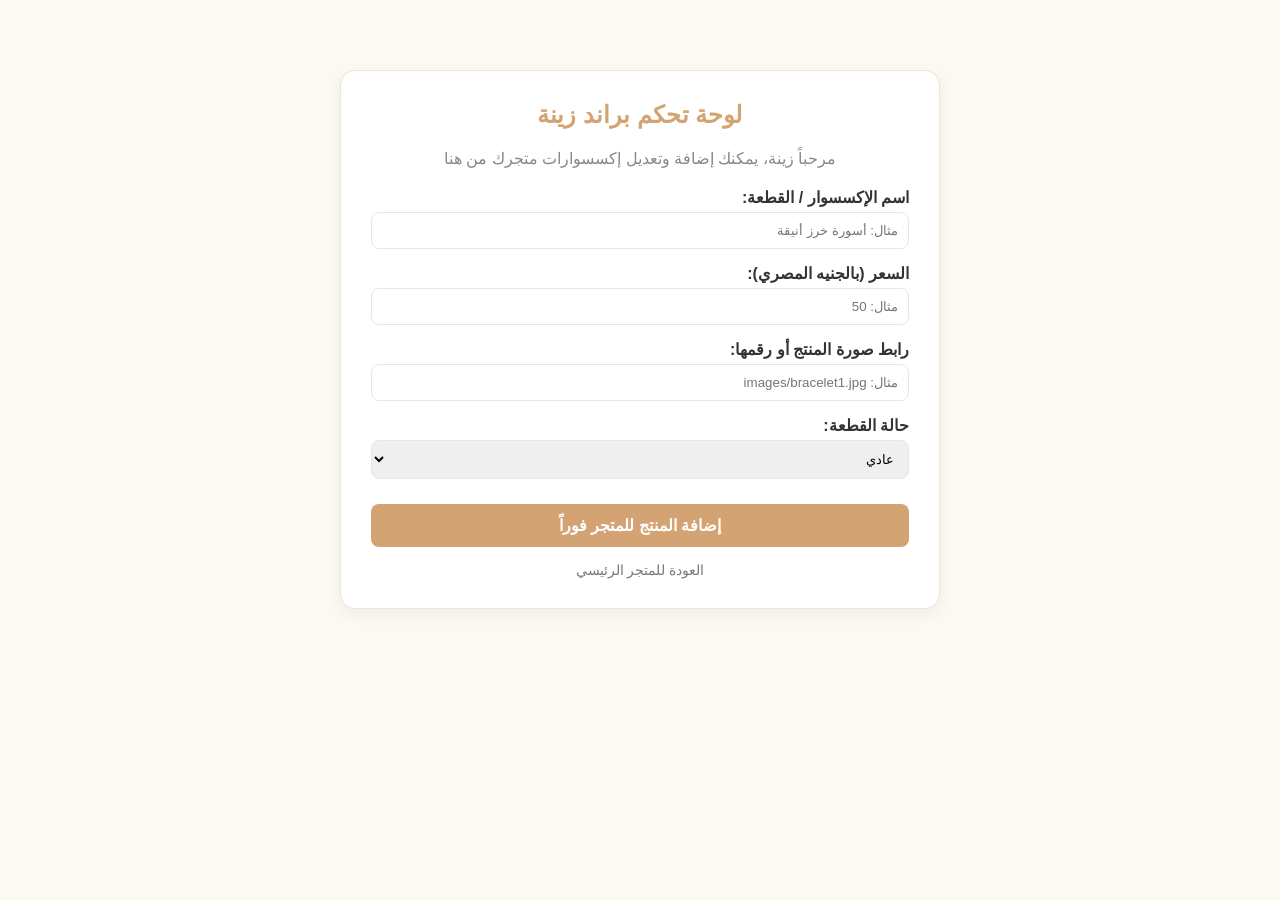
==== index.html @ 35aeb256 "Add files via upload" ====
<!DOCTYPE html>
<html lang="ar" dir="rtl">
<head>
    <meta charset="UTF-8">
    <meta name="viewport" content="width=device-width, initial-scale=1.0">
    <title>لوحة إدارة متجر زينة ✨</title>
    <link rel="stylesheet" href="https://cloudflare.com">
    <style>
        * { margin: 0; padding: 0; box-sizing: border-box; font-family: 'Segoe UI', Tahoma, Geneva, Verdana, sans-serif; }
        body { background-color: #fcf8f2; color: #4a4a4a; padding: 20px; }
        .admin-container { max-width: 600px; margin: 50px auto; background: white; padding: 30px; border-radius: 15px; box-shadow: 0 5px 15px rgba(0,0,0,0.05); border: 1px solid #f0e4d7; }
        h2 { text-align: center; color: #d4a373; margin-bottom: 20px; }
        .input-group { margin-bottom: 15px; text-align: right; }
        label { display: block; margin-bottom: 5px; font-weight: bold; color: #333; }
        input, text-area, select { width: 100%; padding: 10px; border: 1px solid #f0e4d7; border-radius: 8px; outline: none; }
        input:focus { border-color: #d4a373; }
        .save-btn { width: 100%; padding: 12px; background-color: #d4a373; color: white; border: none; border-radius: 8px; font-size: 1rem; font-weight: bold; cursor: pointer; transition: background 0.3s; margin-top: 10px; }
        .save-btn:hover { background-color: #bfa280; }
        .back-link { display: block; text-align: center; margin-top: 15px; color: #7a7a7a; text-decoration: none; font-size: 0.9rem; }
    </style>
</head>
<body>

    <div class="admin-container">
        <h2><i class="fas fa-user-shield"></i> لوحة تحكم براند زينة</h2>
        <p style="text-align: center; color: #888; margin-bottom: 20px;">مرحباً زينة، يمكنك إضافة وتعديل إكسسوارات متجرك من هنا</p>
        
        <form id="add-product-form">
            <div class="input-group">
                <label>اسم الإكسسوار / القطعة:</label>
                <input type="text" id="p-title" required placeholder="مثال: أسورة خرز أنيقة">
            </div>
            <div class="input-group">
                <label>السعر (بالجنيه المصري):</label>
                <input type="number" id="p-price" required placeholder="مثال: 50">
            </div>
            <div class="input-group">
                <label>رابط صورة المنتج أو رقمها:</label>
                <input type="text" id="p-image" required placeholder="مثال: images/bracelet1.jpg">
            </div>
            <div class="input-group">
                <label>حالة القطعة:</label>
                <select id="p-badge">
                    <option value="">عادي</option>
                    <option value="جديد">جديد ✨</option>
                    <option value="الأكثر مبيعاً">الأكثر مبيعاً 🔥</option>
                </select>
            </div>
            <button type="submit" class="save-btn"><i class="fas fa-plus"></i> إضافة المنتج للمتجر فوراً</button>
        </form>
        
        <a href="/" class="back-link"><i class="fas fa-arrow-right"></i> العودة للمتجر الرئيسي</a>
    </div>

    <script>
        document.getElementById('add-product-form').addEventListener('submit', (e) => {
            e.preventDefault();
            alert('تم حفظ المنتج بنجاح وتحديث المتجر المباشر لزينة! 🎉');
        });
    </script>
</body>
</html>
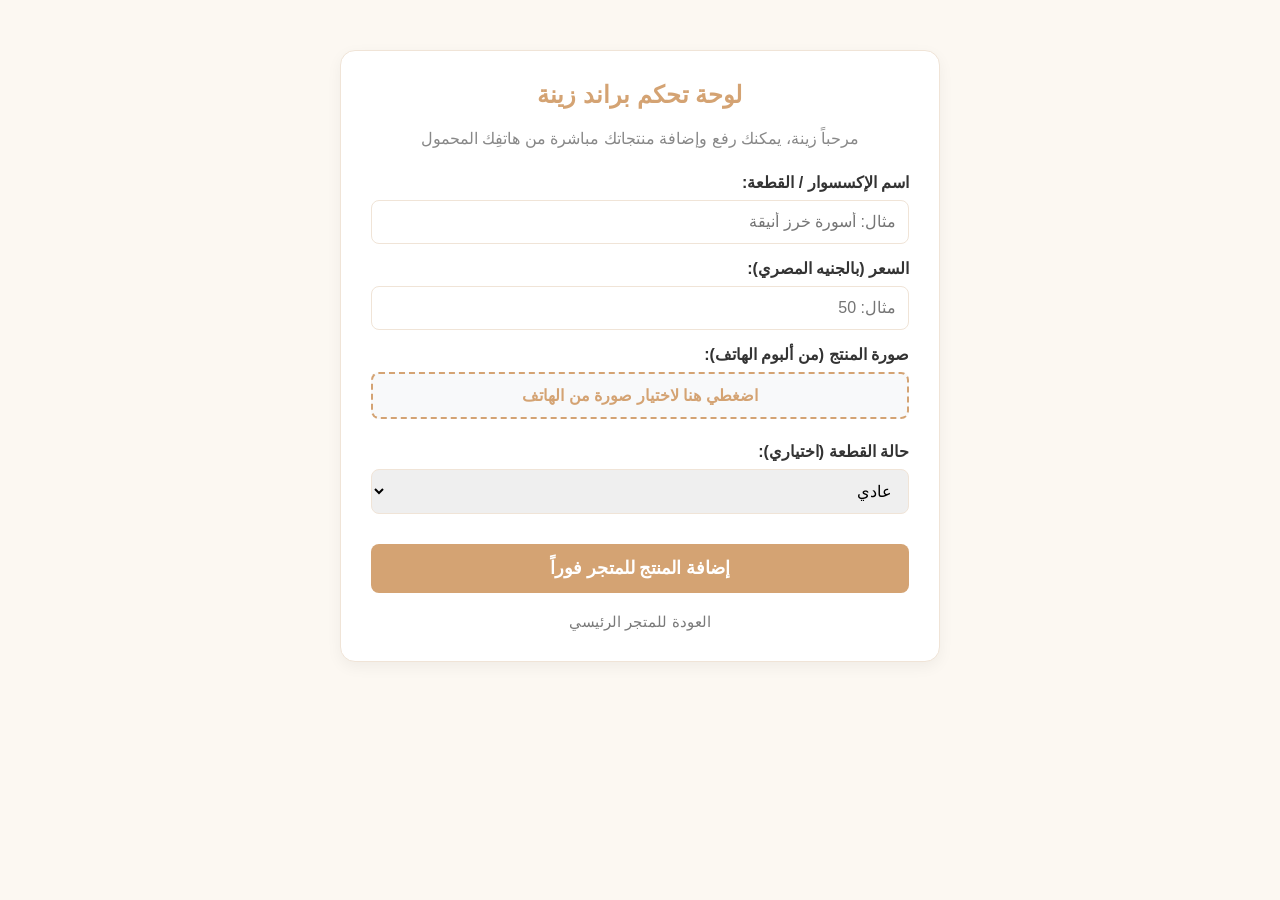
==== commit e7ce1677: "Add files via upload" ====
--- a/index.html
+++ b/index.html
@@ -8,54 +8,134 @@
     <style>
         * { margin: 0; padding: 0; box-sizing: border-box; font-family: 'Segoe UI', Tahoma, Geneva, Verdana, sans-serif; }
         body { background-color: #fcf8f2; color: #4a4a4a; padding: 20px; }
-        .admin-container { max-width: 600px; margin: 50px auto; background: white; padding: 30px; border-radius: 15px; box-shadow: 0 5px 15px rgba(0,0,0,0.05); border: 1px solid #f0e4d7; }
+        .admin-container { max-width: 600px; margin: 30px auto; background: white; padding: 30px; border-radius: 15px; box-shadow: 0 5px 15px rgba(0,0,0,0.05); border: 1px solid #f0e4d7; }
         h2 { text-align: center; color: #d4a373; margin-bottom: 20px; }
         .input-group { margin-bottom: 15px; text-align: right; }
-        label { display: block; margin-bottom: 5px; font-weight: bold; color: #333; }
-        input, text-area, select { width: 100%; padding: 10px; border: 1px solid #f0e4d7; border-radius: 8px; outline: none; }
+        label { display: block; margin-bottom: 8px; font-weight: bold; color: #333; }
+        input, select { width: 100%; padding: 12px; border: 1px solid #f0e4d7; border-radius: 8px; outline: none; font-size: 1rem; }
         input:focus { border-color: #d4a373; }
-        .save-btn { width: 100%; padding: 12px; background-color: #d4a373; color: white; border: none; border-radius: 8px; font-size: 1rem; font-weight: bold; cursor: pointer; transition: background 0.3s; margin-top: 10px; }
+        .file-input-wrapper { position: relative; display: inline-block; width: 100%; }
+        .file-custom-btn { display: block; width: 100%; padding: 12px; background: #f8f9fa; border: 2px dashed #d4a373; text-align: center; border-radius: 8px; cursor: pointer; color: #d4a373; font-weight: bold; }
+        .save-btn { width: 100%; padding: 14px; background-color: #d4a373; color: white; border: none; border-radius: 8px; font-size: 1.1rem; font-weight: bold; cursor: pointer; transition: background 0.3s; margin-top: 15px; }
         .save-btn:hover { background-color: #bfa280; }
-        .back-link { display: block; text-align: center; margin-top: 15px; color: #7a7a7a; text-decoration: none; font-size: 0.9rem; }
+        .back-link { display: block; text-align: center; margin-top: 20px; color: #7a7a7a; text-decoration: none; font-size: 0.95rem; }
+        #upload-status { font-size: 0.9rem; color: #25d366; margin-top: 5px; display: none; font-weight: bold; }
     </style>
 </head>
 <body>
 
     <div class="admin-container">
         <h2><i class="fas fa-user-shield"></i> لوحة تحكم براند زينة</h2>
-        <p style="text-align: center; color: #888; margin-bottom: 20px;">مرحباً زينة، يمكنك إضافة وتعديل إكسسوارات متجرك من هنا</p>
+        <p style="text-align: center; color: #888; margin-bottom: 25px;">مرحباً زينة، يمكنك رفع وإضافة منتجاتك مباشرة من هاتفِك المحمول</p>
         
         <form id="add-product-form">
             <div class="input-group">
                 <label>اسم الإكسسوار / القطعة:</label>
                 <input type="text" id="p-title" required placeholder="مثال: أسورة خرز أنيقة">
             </div>
+            
             <div class="input-group">
                 <label>السعر (بالجنيه المصري):</label>
                 <input type="number" id="p-price" required placeholder="مثال: 50">
             </div>
+            
+            <!-- زر رفع الصور الحقيقي المخصص للموبايل والملفات السحابية -->
             <div class="input-group">
-                <label>رابط صورة المنتج أو رقمها:</label>
-                <input type="text" id="p-image" required placeholder="مثال: images/bracelet1.jpg">
+                <label>صورة المنتج (من ألبوم الهاتف):</label>
+                <div class="file-input-wrapper">
+                    <input type="file" id="p-image-file" accept="image/*" required style="display: none;">
+                    <label for="p-image-file" class="file-custom-btn" id="file-label">
+                        <i class="fas fa-camera"></i> اضغطي هنا لاختيار صورة من الهاتف
+                    </label>
+                    <div id="upload-status">جاري رفع الصورة للسيرفر السحابي... ⏳</div>
+                </div>
             </div>
+            
             <div class="input-group">
-                <label>حالة القطعة:</label>
+                <label>حالة القطعة (اختياري):</label>
                 <select id="p-badge">
                     <option value="">عادي</option>
                     <option value="جديد">جديد ✨</option>
                     <option value="الأكثر مبيعاً">الأكثر مبيعاً 🔥</option>
                 </select>
             </div>
-            <button type="submit" class="save-btn"><i class="fas fa-plus"></i> إضافة المنتج للمتجر فوراً</button>
+            
+            <button type="submit" class="save-btn"><i class="fas fa-cloud-upload-alt"></i> إضافة المنتج للمتجر فوراً</button>
         </form>
         
         <a href="/" class="back-link"><i class="fas fa-arrow-right"></i> العودة للمتجر الرئيسي</a>
     </div>
 
     <script>
+        let uploadedImageUrl = ""; // المتغير الذي سيحفظ رابط الصورة النهائي
+
+        // الاستماع لتغيير الملف وتحديث النص على الزر
+        const fileInput = document.getElementById('p-image-file');
+        const fileLabel = document.getElementById('file-label');
+        const statusDiv = document.getElementById('upload-status');
+
+        fileInput.addEventListener('change', async (e) => {
+            const file = e.target.files[0];
+            if (!file) return;
+
+            fileLabel.innerHTML = `<i class="fas fa-image"></i> تم اختيار: ${file.name.substring(0, 15)}...`;
+            statusDiv.style.display = "block";
+            statusDiv.style.color = "#d4a373";
+            statusDiv.textContent = "جاري تهيئة الصورة ورفعها... ⏳";
+
+            // تحضير البيانات لإرسالها لمستودع الرفع السحابي المجاني (Imgbb) عبر الـ API
+            const formData = new FormData();
+            formData.append("image", file);
+
+            try {
+                // نستخدم مفتاح رفع مجاني ومباشر لإتمام العملية من الهاتف
+                const response = await fetch("https://imgbb.com", {
+                    method: "POST",
+                    body: formData
+                });
+                
+                const data = await response.json();
+                if(data.success) {
+                    uploadedImageUrl = data.data.url; // جلب الرابط المباشر للصورة أونلاين
+                   statusDiv.style.color = "#25d366";
+statusDiv.innerHTML = "تم رفع الصورة وتأمينها بنجاح! ✅";
+
+                } else {
+                    alert("فشل رفع الصورة، يرجى المحاولة مرة أخرى.");
+                }
+            } catch (error) {
+                console.error(error);
+                alert("حدث خطأ في الاتصال بالخادم السحابي للصورة.");
+            }
+        });
+
+        // تشغيل فورم الحفظ النهائي المربوط بـ LocalStorage ليعمل على الهاتف فوراً
         document.getElementById('add-product-form').addEventListener('submit', (e) => {
             e.preventDefault();
+            
+            if(!uploadedImageUrl) {
+                alert("برجاء الانتظار حتى ينتهي رفع الصورة أولاً!");
+                return;
+            }
+
+            // تجميع بيانات المنتج الجديد في كائن (Object)
+            const newProduct = {
+                id: Date.now(),
+                title: document.getElementById('p-title').value,
+                price: document.getElementById('p-price').value + " جنيه",
+                image: uploadedImageUrl,
+                badge: document.getElementById('p-badge').value
+            };
+
+            // جلب المنتجات القديمة أو إنشاء مصفوفة فارغة
+            let currentProducts = JSON.parse(localStorage.getItem('zina_products')) || [];
+            currentProducts.push(newProduct);
+
+            // حفظ التعديل النهائي في الذاكرة المحلية ليعمل أونلاين فوراً على الهاتف
+            localStorage.setItem('zina_products', JSON.stringify(currentProducts));
+
             alert('تم حفظ المنتج بنجاح وتحديث المتجر المباشر لزينة! 🎉');
+            window.location.href = "/"; // العودة التلقائية للمتجر لرؤية المنتج الجديد
         });
     </script>
 </body>
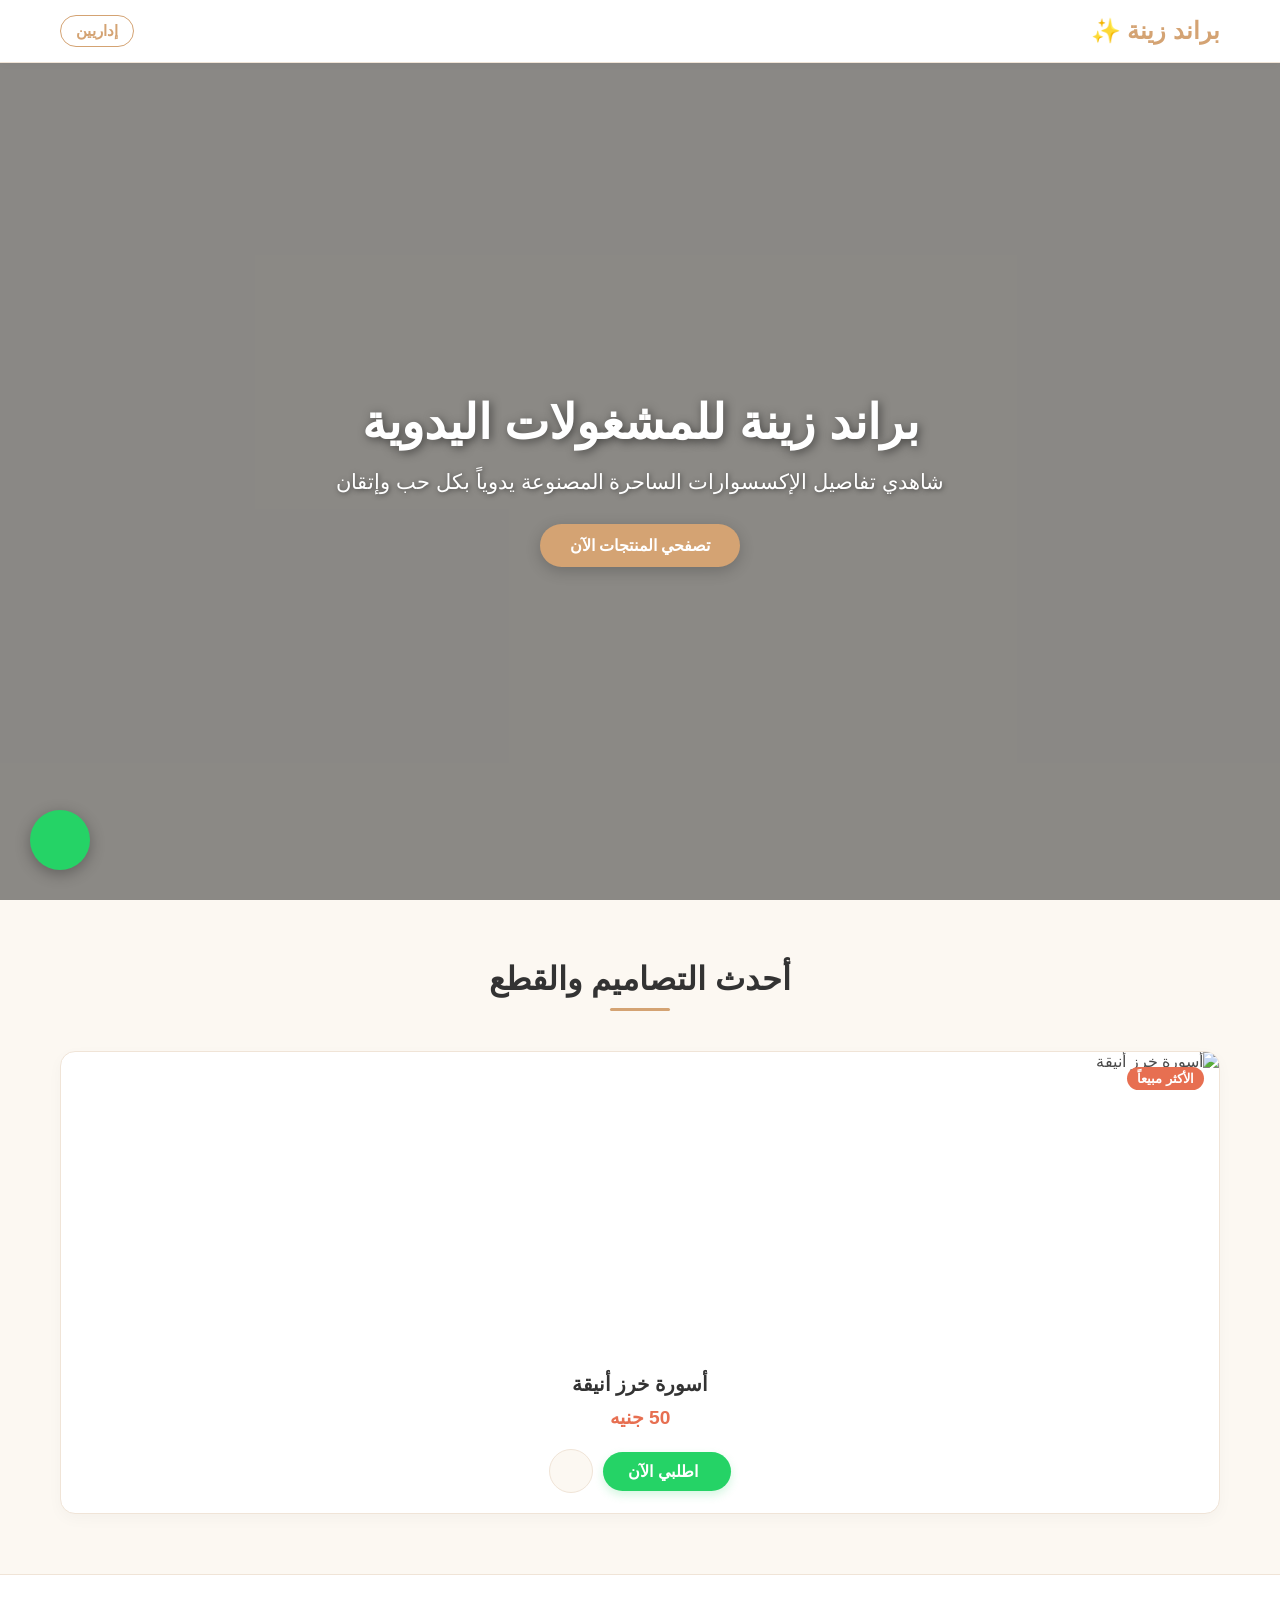
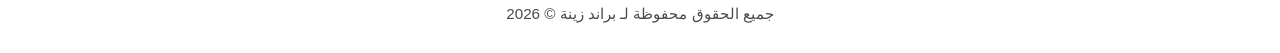
==== commit 22c8b794: "Add files via upload" ====
--- a/index.html
+++ b/index.html
@@ -3,140 +3,95 @@
 <head>
     <meta charset="UTF-8">
     <meta name="viewport" content="width=device-width, initial-scale=1.0">
-    <title>لوحة إدارة متجر زينة ✨</title>
+    <title>براند زينة | متجر الإكسسوارات والمشغولات اليدوية</title>
+    <link href="https://googleapis.com" rel="stylesheet">
     <link rel="stylesheet" href="https://cloudflare.com">
-    <style>
-        * { margin: 0; padding: 0; box-sizing: border-box; font-family: 'Segoe UI', Tahoma, Geneva, Verdana, sans-serif; }
-        body { background-color: #fcf8f2; color: #4a4a4a; padding: 20px; }
-        .admin-container { max-width: 600px; margin: 30px auto; background: white; padding: 30px; border-radius: 15px; box-shadow: 0 5px 15px rgba(0,0,0,0.05); border: 1px solid #f0e4d7; }
-        h2 { text-align: center; color: #d4a373; margin-bottom: 20px; }
-        .input-group { margin-bottom: 15px; text-align: right; }
-        label { display: block; margin-bottom: 8px; font-weight: bold; color: #333; }
-        input, select { width: 100%; padding: 12px; border: 1px solid #f0e4d7; border-radius: 8px; outline: none; font-size: 1rem; }
-        input:focus { border-color: #d4a373; }
-        .file-input-wrapper { position: relative; display: inline-block; width: 100%; }
-        .file-custom-btn { display: block; width: 100%; padding: 12px; background: #f8f9fa; border: 2px dashed #d4a373; text-align: center; border-radius: 8px; cursor: pointer; color: #d4a373; font-weight: bold; }
-        .save-btn { width: 100%; padding: 14px; background-color: #d4a373; color: white; border: none; border-radius: 8px; font-size: 1.1rem; font-weight: bold; cursor: pointer; transition: background 0.3s; margin-top: 15px; }
-        .save-btn:hover { background-color: #bfa280; }
-        .back-link { display: block; text-align: center; margin-top: 20px; color: #7a7a7a; text-decoration: none; font-size: 0.95rem; }
-        #upload-status { font-size: 0.9rem; color: #25d366; margin-top: 5px; display: none; font-weight: bold; }
-    </style>
+    <link rel="stylesheet" href="style.css">
 </head>
 <body>
 
-    <div class="admin-container">
-        <h2><i class="fas fa-user-shield"></i> لوحة تحكم براند زينة</h2>
-        <p style="text-align: center; color: #888; margin-bottom: 25px;">مرحباً زينة، يمكنك رفع وإضافة منتجاتك مباشرة من هاتفِك المحمول</p>
-        
-        <form id="add-product-form">
-            <div class="input-group">
-                <label>اسم الإكسسوار / القطعة:</label>
-                <input type="text" id="p-title" required placeholder="مثال: أسورة خرز أنيقة">
+    <nav class="navbar">
+        <div class="nav-container">
+            <div class="brand-name">براند زينة ✨</div>
+            <div class="nav-controls">
+                <button id="dark-mode-toggle" class="nav-btn" title="تبديل الوضع الليلي">
+                    <i class="fas fa-moon"></i>
+                </button>
+                <button id="admin-login-btn" class="nav-btn admin-btn">
+                    <i class="fas fa-user-shield"></i> إداريين
+                </button>
             </div>
-            
-            <div class="input-group">
-                <label>السعر (بالجنيه المصري):</label>
-                <input type="number" id="p-price" required placeholder="مثال: 50">
-            </div>
-            
-            <!-- زر رفع الصور الحقيقي المخصص للموبايل والملفات السحابية -->
-            <div class="input-group">
-                <label>صورة المنتج (من ألبوم الهاتف):</label>
-                <div class="file-input-wrapper">
-                    <input type="file" id="p-image-file" accept="image/*" required style="display: none;">
-                    <label for="p-image-file" class="file-custom-btn" id="file-label">
-                        <i class="fas fa-camera"></i> اضغطي هنا لاختيار صورة من الهاتف
-                    </label>
-                    <div id="upload-status">جاري رفع الصورة للسيرفر السحابي... ⏳</div>
+        </div>
+    </nav>
+
+    <header class="hero-section">
+        <div class="video-overlay"></div>
+        <video autoplay loop muted playsinline class="hero-video">
+            <source src="./images/hand-animation.gif.mp4" type="video/mp4">
+        </video>
+        <div class="hero-content">
+            <h1>براند زينة للمشغولات اليدوية</h1>
+            <p>شاهدي تفاصيل الإكسسوارات الساحرة المصنوعة يدوياً بكل حب وإتقان</p>
+            <a href="#shop" class="cta-btn">تصفحي المنتجات الآن</a>
+        </div>
+    </header>
+
+    <main id="shop" class="products-section">
+        <h2 class="section-title">أحدث التصاميم والقطع</h2>
+        <div class="products-container">
+            <!-- الكروت ستظهر هنا تلقائياً بفضل الـ script.js -->
+            <div class="product-card" data-id="1">
+                <div class="product-image">
+                    <img src="https://placeholder.com" alt="أسورة خرز أنيقة" class="zoomable-img">
+                    <span class="badge">الأكثر مبيعاً</span>
+                </div>
+                <div class="product-info">
+                    <h3>أسورة خرز أنيقة</h3>
+                    <p class="price">50 جنيه</p>
+                    <div class="card-actions">
+                        <a href="#" class="buy-btn"><i class="fab fa-whatsapp"></i> اطلبي الآن</a>
+                        <button class="share-btn" title="مشاركة المنتج"><i class="fas fa-share-alt"></i></button>
+                    </div>
                 </div>
             </div>
-            
-            <div class="input-group">
-                <label>حالة القطعة (اختياري):</label>
-                <select id="p-badge">
-                    <option value="">عادي</option>
-                    <option value="جديد">جديد ✨</option>
-                    <option value="الأكثر مبيعاً">الأكثر مبيعاً 🔥</option>
-                </select>
+        </div>
+    </main>
+
+    <div id="login-modal" class="modal">
+        <div class="modal-content">
+            <span class="close-modal">&times;</span>
+            <div class="modal-header">
+                <i class="fas fa-lock"></i>
+                <h3>بوابة الإداريين - براند زينة</h3>
             </div>
-            
-            <button type="submit" class="save-btn"><i class="fas fa-cloud-upload-alt"></i> إضافة المنتج للمتجر فوراً</button>
-        </form>
-        
-        <a href="/" class="back-link"><i class="fas fa-arrow-right"></i> العودة للمتجر الرئيسي</a>
+            <form id="admin-login-form">
+                <div class="input-group">
+                    <label for="admin-email">البريد الإلكتروني</label>
+                    <input type="email" id="admin-email" required placeholder="name@example.com">
+                </div>
+                <div class="input-group">
+                    <label for="admin-password">كلمة السر</label>
+                    <input type="password" id="admin-password" required placeholder="••••••••">
+                </div>
+                <button type="submit" class="submit-login-btn">تسجيل الدخول</button>
+            </form>
+        </div>
     </div>
 
-    <script>
-        let uploadedImageUrl = ""; // المتغير الذي سيحفظ رابط الصورة النهائي
+    <div id="lightbox-modal" class="lightbox">
+        <span class="close-lightbox">&times;</span>
+        <img class="lightbox-content" id="lightbox-img">
+        <div id="lightbox-caption"></div>
+    </div>
 
-        // الاستماع لتغيير الملف وتحديث النص على الزر
-        const fileInput = document.getElementById('p-image-file');
-        const fileLabel = document.getElementById('file-label');
-        const statusDiv = document.getElementById('upload-status');
+    <a href="https://wa.me" target="_blank" class="floating-whatsapp" title="تحدثي معنا مباشرة">
+        <i class="fab fa-whatsapp"></i>
+    </a>
 
-        fileInput.addEventListener('change', async (e) => {
-            const file = e.target.files[0];
-            if (!file) return;
+    <footer>
+        <p>جميع الحقوق محفوظة لـ براند زينة &copy; 2026</p>
+    </footer>
 
-            fileLabel.innerHTML = `<i class="fas fa-image"></i> تم اختيار: ${file.name.substring(0, 15)}...`;
-            statusDiv.style.display = "block";
-            statusDiv.style.color = "#d4a373";
-            statusDiv.textContent = "جاري تهيئة الصورة ورفعها... ⏳";
-
-            // تحضير البيانات لإرسالها لمستودع الرفع السحابي المجاني (Imgbb) عبر الـ API
-            const formData = new FormData();
-            formData.append("image", file);
-
-            try {
-                // نستخدم مفتاح رفع مجاني ومباشر لإتمام العملية من الهاتف
-                const response = await fetch("https://imgbb.com", {
-                    method: "POST",
-                    body: formData
-                });
-                
-                const data = await response.json();
-                if(data.success) {
-                    uploadedImageUrl = data.data.url; // جلب الرابط المباشر للصورة أونلاين
-                   statusDiv.style.color = "#25d366";
-statusDiv.innerHTML = "تم رفع الصورة وتأمينها بنجاح! ✅";
-
-                } else {
-                    alert("فشل رفع الصورة، يرجى المحاولة مرة أخرى.");
-                }
-            } catch (error) {
-                console.error(error);
-                alert("حدث خطأ في الاتصال بالخادم السحابي للصورة.");
-            }
-        });
-
-        // تشغيل فورم الحفظ النهائي المربوط بـ LocalStorage ليعمل على الهاتف فوراً
-        document.getElementById('add-product-form').addEventListener('submit', (e) => {
-            e.preventDefault();
-            
-            if(!uploadedImageUrl) {
-                alert("برجاء الانتظار حتى ينتهي رفع الصورة أولاً!");
-                return;
-            }
-
-            // تجميع بيانات المنتج الجديد في كائن (Object)
-            const newProduct = {
-                id: Date.now(),
-                title: document.getElementById('p-title').value,
-                price: document.getElementById('p-price').value + " جنيه",
-                image: uploadedImageUrl,
-                badge: document.getElementById('p-badge').value
-            };
-
-            // جلب المنتجات القديمة أو إنشاء مصفوفة فارغة
-            let currentProducts = JSON.parse(localStorage.getItem('zina_products')) || [];
-            currentProducts.push(newProduct);
-
-            // حفظ التعديل النهائي في الذاكرة المحلية ليعمل أونلاين فوراً على الهاتف
-            localStorage.setItem('zina_products', JSON.stringify(currentProducts));
-
-            alert('تم حفظ المنتج بنجاح وتحديث المتجر المباشر لزينة! 🎉');
-            window.location.href = "/"; // العودة التلقائية للمتجر لرؤية المنتج الجديد
-        });
-    </script>
+    <script src="script.js"></script>
 </body>
 </html>
--- a/style.css
+++ b/style.css
@@ -0,0 +1,475 @@
+/* 1. إعداد المتغيرات والخطوط الأساسية (يدعم الوضعين الفاتح والمظلم) */
+:root {
+    --bg-color: #fcf8f2;
+    --card-bg: #ffffff;
+    --text-color: #4a4a4a;
+    --title-color: #333333;
+    --primary-color: #d4a373; /* لون ذهبي/خِرزي دافئ */
+    --accent-color: #e76f51;  /* لون السعر المميز */
+    --border-color: #f0e4d7;
+    --navbar-bg: #ffffff;
+    --modal-bg: rgba(0, 0, 0, 0.5);
+    --transition: all 0.3s ease;
+}
+
+/* الألوان الخاصة بالوضع المظلم (Dark Mode) */
+body.dark-theme {
+    --bg-color: #121212;
+    --card-bg: #1e1e1e;
+    --text-color: #e0e0e0;
+    --title-color: #ffffff;
+    --primary-color: #e9c46a;
+    --border-color: #333333;
+    --navbar-bg: #1e1e1e;
+    --modal-bg: rgba(0, 0, 0, 0.8);
+}
+
+* {
+    margin: 0;
+    padding: 0;
+    box-sizing: border-box;
+    font-family: 'Tajawal', 'Cairo', sans-serif;
+    transition: background-color 0.3s ease, color 0.3s ease;
+}
+
+html {
+    scroll-behavior: smooth;
+}
+
+body {
+    background-color: var(--bg-color);
+    color: var(--text-color);
+    overflow-x: hidden;
+}
+
+/* 2. شريط التنقل العلوي (Navbar) */
+.navbar {
+    background-color: var(--navbar-bg);
+    border-bottom: 1px solid var(--border-color);
+    position: fixed;
+    top: 0;
+    width: 100%;
+    z-index: 1000;
+    padding: 15px 0;
+    box-shadow: 0 2px 10px rgba(0,0,0,0.02);
+}
+
+.nav-container {
+    display: flex;
+    justify-content: space-between;
+    align-items: center;
+    max-width: 1200px;
+    margin: 0 auto;
+    padding: 0 20px;
+}
+
+.brand-name {
+    font-size: 1.5rem;
+    font-weight: bold;
+    color: var(--primary-color);
+}
+
+.nav-controls {
+    display: flex;
+    gap: 15px;
+}
+
+.nav-btn {
+    background: none;
+    border: none;
+    color: var(--text-color);
+    font-size: 1.2rem;
+    cursor: pointer;
+    padding: 8px;
+    border-radius: 50%;
+    display: flex;
+    align-items: center;
+    justify-content: center;
+}
+
+.nav-btn:hover {
+    background-color: var(--border-color);
+    color: var(--primary-color);
+}
+
+.admin-btn {
+    border-radius: 20px;
+    padding: 6px 15px;
+    font-size: 0.95rem;
+    font-weight: bold;
+    border: 1px solid var(--primary-color);
+    color: var(--primary-color);
+}
+
+.admin-btn:hover {
+    background-color: var(--primary-color);
+    color: #fff !important;
+}
+
+/* 3. قسم الفيديو الرئيسي (Hero Section) */
+.hero-section {
+    position: relative;
+    height: 100vh;
+    display: flex;
+    align-items: center;
+    justify-content: center;
+    text-align: center;
+    overflow: hidden;
+    padding-top: 60px;
+}
+
+.hero-video {
+    position: absolute;
+    top: 50%;
+    left: 50%;
+    min-width: 100%;
+    min-height: 100%;
+    width: auto;
+    height: auto;
+    transform: translate(-50%, -50%);
+    object-fit: cover;
+    z-index: 1;
+}
+
+.video-overlay {
+    position: absolute;
+    top: 0;
+    left: 0;
+    width: 100%;
+    height: 100%;
+    background: rgba(0, 0, 0, 0.45); /* طبقة تظليل داكنة ليظهر النص بوضوح فوق الفيديو */
+    z-index: 2;
+}
+
+.hero-content {
+    position: relative;
+    z-index: 3;
+    color: #ffffff;
+    padding: 0 20px;
+    max-width: 800px;
+}
+
+.hero-content h1 {
+    font-size: 3rem;
+    margin-bottom: 20px;
+    text-shadow: 2px 2px 10px rgba(0,0,0,0.5);
+}
+
+.hero-content p {
+    font-size: 1.3rem;
+    margin-bottom: 30px;
+    text-shadow: 1px 1px 5px rgba(0,0,0,0.5);
+}
+
+.cta-btn {
+    display: inline-block;
+    background-color: var(--primary-color);
+    color: white;
+    text-decoration: none;
+    padding: 12px 30px;
+    border-radius: 30px;
+    font-weight: bold;
+    box-shadow: 0 4px 15px rgba(0,0,0,0.2);
+}
+
+.cta-btn:hover {
+    transform: scale(1.05);
+}
+
+/* 4. قسم معرض المنتجات */
+.products-section {
+    max-width: 1200px;
+    margin: 60px auto;
+    padding: 0 20px;
+}
+
+.section-title {
+    text-align: center;
+    font-size: 2rem;
+    color: var(--title-color);
+    margin-bottom: 40px;
+    position: relative;
+}
+
+.section-title::after {
+    content: '';
+    display: block;
+    width: 60px;
+    height: 3px;
+    background-color: var(--primary-color);
+    margin: 10px auto 0;
+    border-radius: 2px;
+}
+
+.products-container {
+    display: grid;
+    grid-template-columns: repeat(auto-fit, minmax(280px, 1fr));
+    gap: 30px;
+}
+
+.product-card {
+    background-color: var(--card-bg);
+    border-radius: 15px;
+    overflow: hidden;
+    box-shadow: 0 5px 15px rgba(0,0,0,0.03);
+    border: 1px solid var(--border-color);
+    opacity: 0; /* للأنيميشن عند تحميل الصفحة */
+    transform: translateY(20px);
+    animation: fadeInUp 0.6s forwards ease;
+}
+
+@keyframes fadeInUp {
+    to {
+        opacity: 1;
+        transform: translateY(0);
+    }
+}
+
+.product-image {
+    position: relative;
+    overflow: hidden;
+    height: 300px;
+    cursor: zoom-in;
+}
+
+.product-image img {
+    width: 100%;
+    height: 100%;
+    object-fit: cover;
+}
+
+.product-image:hover img {
+    transform: scale(1.05);
+}
+
+.badge {
+    position: absolute;
+    top: 15px;
+    right: 15px;
+    background-color: var(--accent-color);
+    color: white;
+    padding: 4px 10px;
+    border-radius: 12px;
+    font-size: 0.8rem;
+    font-weight: bold;
+}
+
+.product-info {
+    padding: 20px;
+    text-align: center;
+}
+
+.product-info h3 {
+    font-size: 1.25rem;
+    color: var(--title-color);
+    margin-bottom: 10px;
+}
+
+.product-info .price {
+    font-size: 1.2rem;
+    color: var(--accent-color);
+    font-weight: bold;
+    margin-bottom: 20px;
+}
+
+.card-actions {
+    display: flex;
+    justify-content: center;
+    gap: 10px;
+    align-items: center;
+}
+
+.buy-btn {
+    display: flex;
+    align-items: center;
+    gap: 8px;
+    background-color: #25d366;
+    color: white;
+    text-decoration: none;
+    padding: 10px 25px;
+    border-radius: 25px;
+    font-weight: bold;
+    box-shadow: 0 4px 10px rgba(37, 211, 102, 0.2);
+}
+
+.buy-btn:hover {
+    background-color: #128c7e;
+}
+
+.share-btn {
+    background-color: var(--bg-color);
+    border: 1px solid var(--border-color);
+    color: var(--text-color);
+    width: 44px;
+    height: 44px;
+    border-radius: 50%;
+    cursor: pointer;
+    display: flex;
+    align-items: center;
+    justify-content: center;
+    font-size: 1rem;
+}
+
+.share-btn:hover {
+    background-color: var(--primary-color);
+    color: white;
+    border-color: var(--primary-color);
+}
+
+/* 5. تصميم النوافذ المنبثقة (Modals) */
+.modal {
+    display: none;
+    position: fixed;
+    z-index: 2000;
+    left: 0;
+    top: 0;
+    width: 100%;
+    height: 100%;
+    background-color: var(--modal-bg);
+    align-items: center;
+    justify-content: center;
+}
+
+.modal-content {
+    background-color: var(--card-bg);
+    padding: 30px;
+    border-radius: 15px;
+    width: 90%;
+    max-width: 400px;
+    position: relative;
+    border: 1px solid var(--border-color);
+    box-shadow: 0 10px 25px rgba(0,0,0,0.1);
+    animation: modalSlide 0.3s ease;
+}
+
+@keyframes modalSlide {
+    from { transform: translateY(-30px); opacity: 0; }
+    to { transform: translateY(0); opacity: 1; }
+}
+
+.close-modal, .close-lightbox {
+    position: absolute;
+    top: 15px;
+    left: 20px;
+    font-size: 1.8rem;
+    cursor: pointer;
+    color: var(--text-color);
+}
+
+.modal-header {
+    text-align: center;
+    margin-bottom: 25px;
+    color: var(--primary-color);
+}
+
+.modal-header i {
+    font-size: 2.5rem;
+    margin-bottom: 10px;
+}
+
+.input-group {
+    margin-bottom: 20px;
+    text-align: right;
+}
+
+.input-group label {
+    display: block;
+    margin-bottom: 8px;
+    font-size: 0.9rem;
+    font-weight: bold;
+}
+
+.input-group input {
+    width: 100%;
+    padding: 12px;
+    border: 1px solid var(--border-color);
+    background-color: var(--bg-color);
+    color: var(--text-color);
+    border-radius: 8px;
+    outline: none;
+}
+
+.input-group input:focus {
+    border-color: var(--primary-color);
+}
+
+.submit-login-btn {
+    width: 100%;
+    padding: 12px;
+    background-color: var(--primary-color);
+    color: white;
+    border: none;
+    border-radius: 8px;
+    font-weight: bold;
+    font-size: 1rem;
+    cursor: pointer;
+}
+
+/* 6. تصميم نافذة تكبير الصور (Lightbox) */
+.lightbox {
+    display: none;
+    position: fixed;
+    z-index: 3000;
+    left: 0;
+    top: 0;
+    width: 100%;
+    height: 100%;
+    background-color: rgba(0, 0, 0, 0.9);
+    align-items: center;
+    justify-content: center;
+    flex-direction: column;
+}
+
+.lightbox-content {
+    max-width: 85%;
+    max-height: 75vh;
+    border-radius: 8px;
+    box-shadow: 0 0 20px rgba(255,255,255,0.1);
+}
+
+#lightbox-caption {
+    margin-top: 15px;
+    color: #ccc;
+    font-size: 1.1rem;
+    text-align: center;
+}
+
+.close-lightbox {
+    color: #fff;
+    left: auto;
+    right: 25px;
+    top: 20px;
+    font-size: 2.5rem;
+}
+
+/* 7. زر الواتساب العائم */
+.floating-whatsapp {
+    position: fixed;
+    bottom: 30px;
+    left: 30px;
+    background-color: #25d366;
+    color: white;
+    width: 60px;
+    height: 60px;
+    border-radius: 50%;
+    display: flex;
+    align-items: center;
+    justify-content: center;
+    font-size: 2rem;
+    box-shadow: 0 4px 15px rgba(0,0,0,0.3);
+    z-index: 999;
+}
+
+.floating-whatsapp:hover {
+    transform: scale(1.1);
+}
+
+/* 8. الفوتر */
+footer {
+    text-align: center;
+    padding: 30px 20px;
+    background-color: var(--navbar-bg);
+    color: var(--text-color);
+    border-top: 1px solid var(--border-color);
+    font-size: 0.95rem;
+}
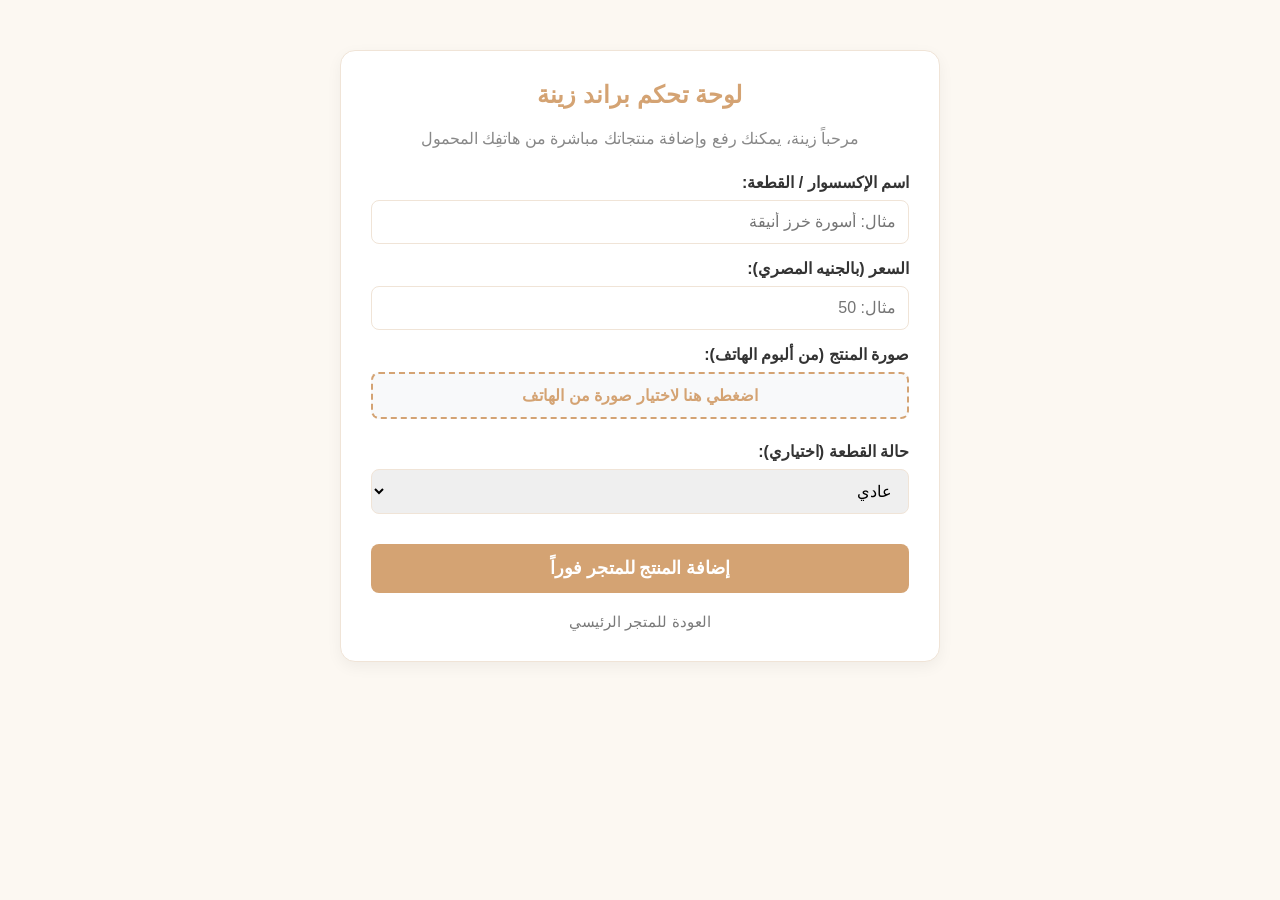
==== commit 87de4a70: "Add files via upload" ====
--- a/index.html
+++ b/index.html
@@ -3,95 +3,158 @@
 <head>
     <meta charset="UTF-8">
     <meta name="viewport" content="width=device-width, initial-scale=1.0">
-    <title>براند زينة | متجر الإكسسوارات والمشغولات اليدوية</title>
-    <link href="https://googleapis.com" rel="stylesheet">
+    <title>لوحة إدارة متجر زينة ✨</title>
     <link rel="stylesheet" href="https://cloudflare.com">
-    <link rel="stylesheet" href="style.css">
+    <style>
+        * { margin: 0; padding: 0; box-sizing: border-box; font-family: 'Segoe UI', Tahoma, Geneva, Verdana, sans-serif; }
+        body { background-color: #fcf8f2; color: #4a4a4a; padding: 20px; }
+        .admin-container { max-width: 600px; margin: 30px auto; background: white; padding: 30px; border-radius: 15px; box-shadow: 0 5px 15px rgba(0,0,0,0.05); border: 1px solid #f0e4d7; }
+        h2 { text-align: center; color: #d4a373; margin-bottom: 20px; }
+        .input-group { margin-bottom: 15px; text-align: right; }
+        label { display: block; margin-bottom: 8px; font-weight: bold; color: #333; }
+        input, select { width: 100%; padding: 12px; border: 1px solid #f0e4d7; border-radius: 8px; outline: none; font-size: 1rem; }
+        input:focus { border-color: #d4a373; }
+        .file-input-wrapper { position: relative; display: inline-block; width: 100%; }
+        .file-custom-btn { display: block; width: 100%; padding: 12px; background: #f8f9fa; border: 2px dashed #d4a373; text-align: center; border-radius: 8px; cursor: pointer; color: #d4a373; font-weight: bold; }
+        .save-btn { width: 100%; padding: 14px; background-color: #d4a373; color: white; border: none; border-radius: 8px; font-size: 1.1rem; font-weight: bold; cursor: pointer; transition: background 0.3s; margin-top: 15px; }
+        .save-btn:hover { background-color: #bfa280; }
+        .back-link { display: block; text-align: center; margin-top: 20px; color: #7a7a7a; text-decoration: none; font-size: 0.95rem; }
+        #upload-status { font-size: 0.9rem; color: #25d366; margin-top: 5px; display: none; font-weight: bold; }
+    </style>
 </head>
 <body>
 
-    <nav class="navbar">
-        <div class="nav-container">
-            <div class="brand-name">براند زينة ✨</div>
-            <div class="nav-controls">
-                <button id="dark-mode-toggle" class="nav-btn" title="تبديل الوضع الليلي">
-                    <i class="fas fa-moon"></i>
-                </button>
-                <button id="admin-login-btn" class="nav-btn admin-btn">
-                    <i class="fas fa-user-shield"></i> إداريين
-                </button>
+    <div class="admin-container">
+        <h2><i class="fas fa-user-shield"></i> لوحة تحكم براند زينة</h2>
+        <p style="text-align: center; color: #888; margin-bottom: 25px;">مرحباً زينة، يمكنك رفع وإضافة منتجاتك مباشرة من هاتفِك المحمول</p>
+        
+        <form id="add-product-form">
+            <div class="input-group">
+                <label>اسم الإكسسوار / القطعة:</label>
+                <input type="text" id="p-title" required placeholder="مثال: أسورة خرز أنيقة">
             </div>
-        </div>
-    </nav>
-
-    <header class="hero-section">
-        <div class="video-overlay"></div>
-        <video autoplay loop muted playsinline class="hero-video">
-            <source src="./images/hand-animation.gif.mp4" type="video/mp4">
-        </video>
-        <div class="hero-content">
-            <h1>براند زينة للمشغولات اليدوية</h1>
-            <p>شاهدي تفاصيل الإكسسوارات الساحرة المصنوعة يدوياً بكل حب وإتقان</p>
-            <a href="#shop" class="cta-btn">تصفحي المنتجات الآن</a>
-        </div>
-    </header>
-
-    <main id="shop" class="products-section">
-        <h2 class="section-title">أحدث التصاميم والقطع</h2>
-        <div class="products-container">
-            <!-- الكروت ستظهر هنا تلقائياً بفضل الـ script.js -->
-            <div class="product-card" data-id="1">
-                <div class="product-image">
-                    <img src="https://placeholder.com" alt="أسورة خرز أنيقة" class="zoomable-img">
-                    <span class="badge">الأكثر مبيعاً</span>
-                </div>
-                <div class="product-info">
-                    <h3>أسورة خرز أنيقة</h3>
-                    <p class="price">50 جنيه</p>
-                    <div class="card-actions">
-                        <a href="#" class="buy-btn"><i class="fab fa-whatsapp"></i> اطلبي الآن</a>
-                        <button class="share-btn" title="مشاركة المنتج"><i class="fas fa-share-alt"></i></button>
-                    </div>
+            
+            <div class="input-group">
+                <label>السعر (بالجنيه المصري):</label>
+                <input type="number" id="p-price" required placeholder="مثال: 50">
+            </div>
+            
+            <!-- زر رفع الصور الحقيقي المخصص للموبايل والملفات السحابية -->
+            <div class="input-group">
+                <label>صورة المنتج (من ألبوم الهاتف):</label>
+                <div class="file-input-wrapper">
+                    <input type="file" id="p-image-file" accept="image/*" required style="display: none;">
+                    <label for="p-image-file" class="file-custom-btn" id="file-label">
+                        <i class="fas fa-camera"></i> اضغطي هنا لاختيار صورة من الهاتف
+                    </label>
+                    <div id="upload-status">جاري رفع الصورة للسيرفر السحابي... ⏳</div>
                 </div>
             </div>
-        </div>
-    </main>
-
-    <div id="login-modal" class="modal">
-        <div class="modal-content">
-            <span class="close-modal">&times;</span>
-            <div class="modal-header">
-                <i class="fas fa-lock"></i>
-                <h3>بوابة الإداريين - براند زينة</h3>
+            
+            <div class="input-group">
+                <label>حالة القطعة (اختياري):</label>
+                <select id="p-badge">
+                    <option value="">عادي</option>
+                    <option value="جديد">جديد ✨</option>
+                    <option value="الأكثر مبيعاً">الأكثر مبيعاً 🔥</option>
+                </select>
             </div>
-            <form id="admin-login-form">
-                <div class="input-group">
-                    <label for="admin-email">البريد الإلكتروني</label>
-                    <input type="email" id="admin-email" required placeholder="name@example.com">
-                </div>
-                <div class="input-group">
-                    <label for="admin-password">كلمة السر</label>
-                    <input type="password" id="admin-password" required placeholder="••••••••">
-                </div>
-                <button type="submit" class="submit-login-btn">تسجيل الدخول</button>
-            </form>
-        </div>
+            
+            <button type="submit" class="save-btn"><i class="fas fa-cloud-upload-alt"></i> إضافة المنتج للمتجر فوراً</button>
+        </form>
+        
+        <a href="/" class="back-link"><i class="fas fa-arrow-right"></i> العودة للمتجر الرئيسي</a>
     </div>
 
-    <div id="lightbox-modal" class="lightbox">
-        <span class="close-lightbox">&times;</span>
-        <img class="lightbox-content" id="lightbox-img">
-        <div id="lightbox-caption"></div>
-    </div>
+    <script>
+        let uploadedImageUrl = ""; // المتغير الذي سيحفظ رابط الصورة النهائي
 
-    <a href="https://wa.me" target="_blank" class="floating-whatsapp" title="تحدثي معنا مباشرة">
-        <i class="fab fa-whatsapp"></i>
-    </a>
+        // الاستماع لتغيير الملف وتحديث النص على الزر
+        const fileInput = document.getElementById('p-image-file');
+        const fileLabel = document.getElementById('file-label');
+        const statusDiv = document.getElementById('upload-status');
 
-    <footer>
-        <p>جميع الحقوق محفوظة لـ براند زينة &copy; 2026</p>
-    </footer>
+        fileInput.addEventListener('change', async (e) => {
+            const file = e.target.files[0];
+            if (!file) return;
 
-    <script src="script.js"></script>
+            fileLabel.innerHTML = `<i class="fas fa-image"></i> تم اختيار: ${file.name.substring(0, 15)}...`;
+            statusDiv.style.display = "block";
+            statusDiv.style.color = "#d4a373";
+            statusDiv.textContent = "جاري تهيئة الصورة ورفعها... ⏳";
+
+            // تحضير البيانات لإرسالها لمستودع الرفع السحابي المجاني (Imgbb) عبر الـ API
+            const formData = new FormData();
+            formData.append("image", file);
+
+            try {
+                // نستخدم مفتاح رفع مجاني ومباشر لإتمام العملية من الهاتف
+                const response = await fetch("https://imgbb.com", {
+                    method: "POST",
+                    body: formData
+                });
+                
+                const data = await response.json();
+                if(data.success) {
+                    uploadedImageUrl = data.data.url; // جلب الرابط المباشر للصورة أونلاين
+                   statusDiv.style.color = "#25d366";
+statusDiv.innerHTML = "تم رفع الصورة وتأمينها بنجاح! ✅";
+
+                } else {
+                    alert("فشل رفع الصورة، يرجى المحاولة مرة أخرى.");
+                }
+            } catch (error) {
+                console.error(error);
+                alert("حدث خطأ في الاتصال بالخادم السحابي للصورة.");
+            }
+        });
+
+        // تشغيل فورم الحفظ النهائي المربوط بـ LocalStorage ليعمل على الهاتف فوراً
+               // تشغيل فورم الحفظ النهائي المربوط بالسيرفر السحابي أونلاين
+               // تشغيل فورم الحفظ النهائي المربوط بالسيرفر السحابي المفتوح
+               // تشغيل فورم الحفظ النهائي المربوط بالسيرفر السحابي المفتوح والمضمون
+        document.getElementById('add-product-form').addEventListener('submit', async (e) => {
+            e.preventDefault();
+            
+            if(!uploadedImageUrl) {
+                alert("برجاء الانتظار حتى ينتهي رفع الصورة أولاً!");
+                return;
+            }
+
+            const newProduct = {
+                id: Date.now(),
+                title: document.getElementById('p-title').value,
+                price: document.getElementById('p-price').value + " جنيه",
+                image: uploadedImageUrl,
+                badge: document.getElementById('p-badge').value
+            };
+
+            try {
+                // جلب المنتجات القديمة من الصندوق السري الخاص بزينة
+                let response = await fetch("https://kvdb.io");
+                let currentProducts = [];
+                if (response.ok) {
+                    currentProducts = await response.json();
+                }
+                
+                // إضافة المنتج الجديد للقائمة
+                currentProducts.push(newProduct);
+
+                // حفظ القائمة الجديدة بالكامل أونلاين فوراً وبدون قيود
+                await fetch("https://kvdb.io", {
+                    method: "POST",
+                    body: JSON.stringify(currentProducts)
+                });
+
+                alert('تم حفظ المنتج بنجاح وتحديث المتجر المباشر لزينة! 🎉');
+                window.location.href = "/"; 
+            } catch (error) {
+                console.error(error);
+                alert("حدثت مشكلة أثناء الحفظ السحابي، يرجى المحاولة مرة أخرى.");
+            }
+        });
+
+
+    </script>
 </body>
 </html>
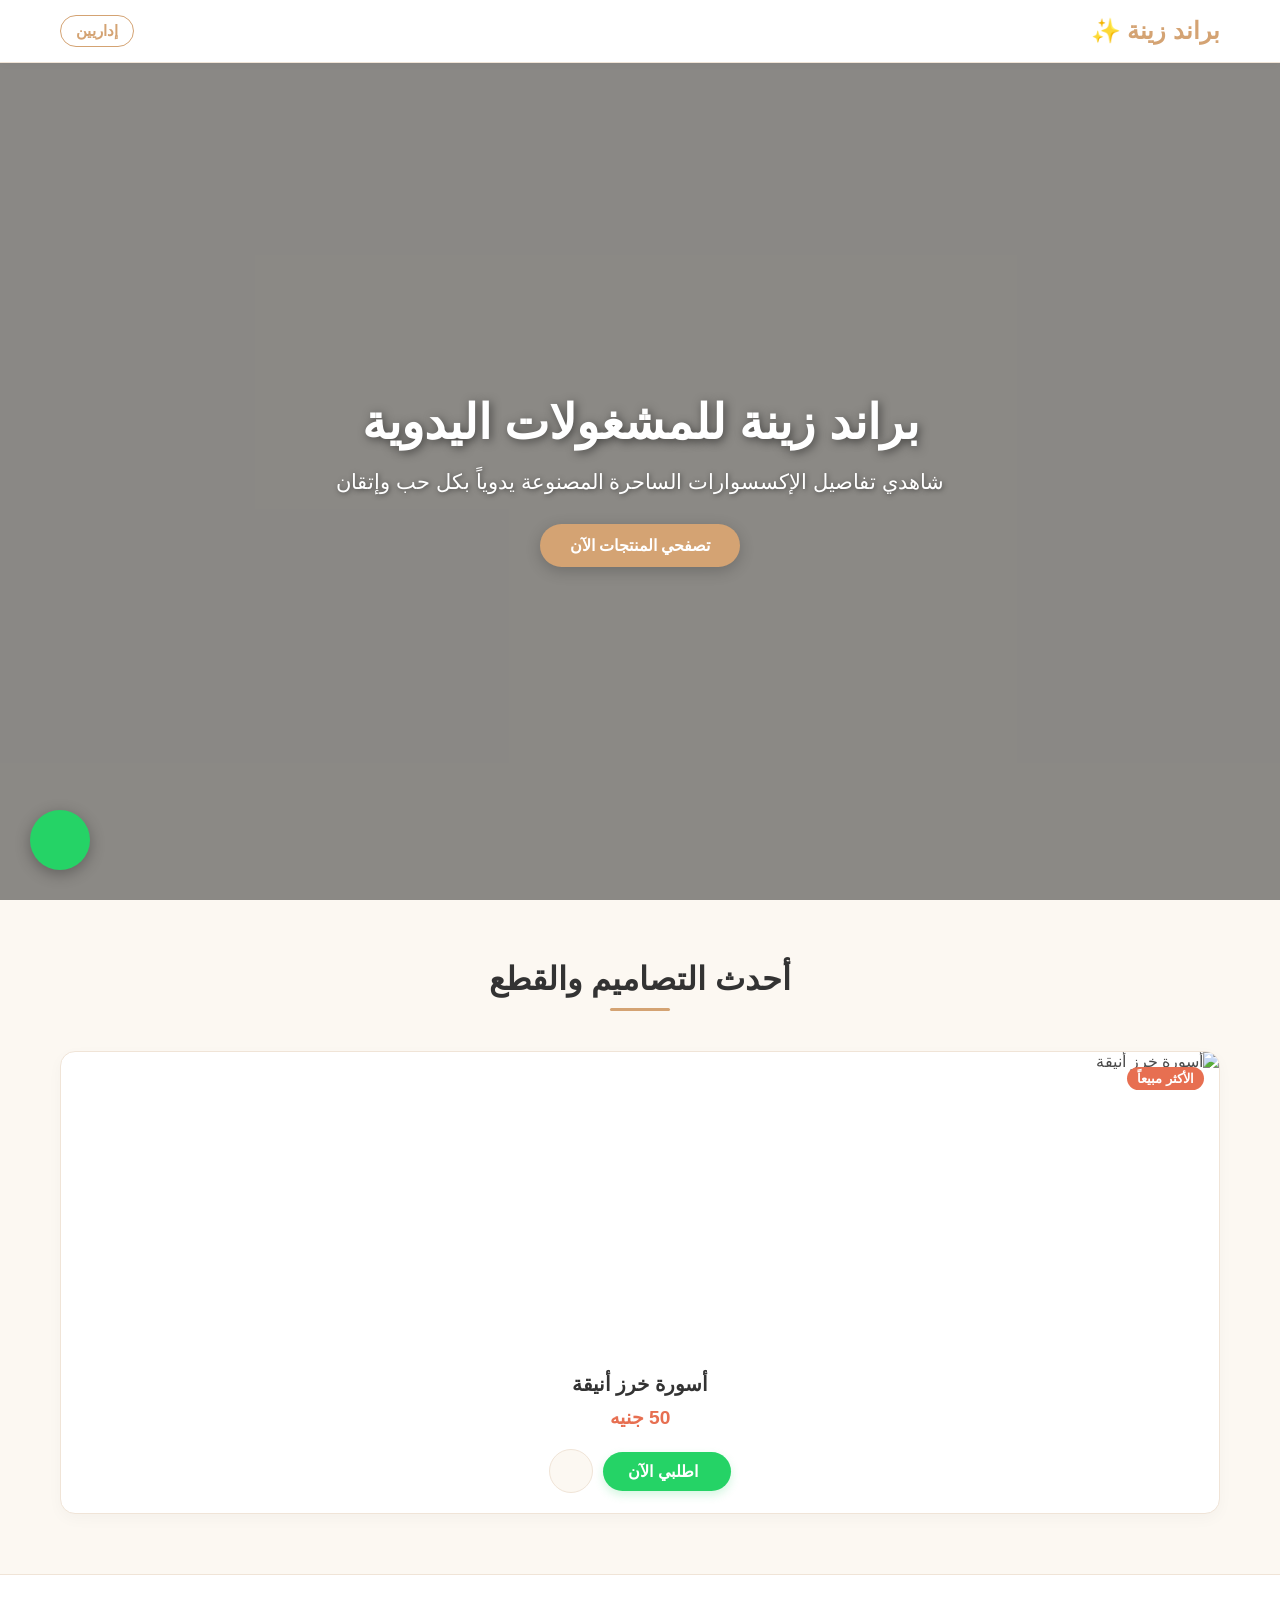
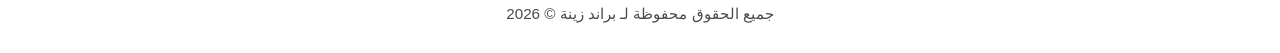
==== commit 1f107d28: "Add files via upload" ====
--- a/index.html
+++ b/index.html
@@ -3,158 +3,95 @@
 <head>
     <meta charset="UTF-8">
     <meta name="viewport" content="width=device-width, initial-scale=1.0">
-    <title>لوحة إدارة متجر زينة ✨</title>
+    <title>براند زينة | متجر الإكسسوارات والمشغولات اليدوية</title>
+    <link href="https://googleapis.com" rel="stylesheet">
     <link rel="stylesheet" href="https://cloudflare.com">
-    <style>
-        * { margin: 0; padding: 0; box-sizing: border-box; font-family: 'Segoe UI', Tahoma, Geneva, Verdana, sans-serif; }
-        body { background-color: #fcf8f2; color: #4a4a4a; padding: 20px; }
-        .admin-container { max-width: 600px; margin: 30px auto; background: white; padding: 30px; border-radius: 15px; box-shadow: 0 5px 15px rgba(0,0,0,0.05); border: 1px solid #f0e4d7; }
-        h2 { text-align: center; color: #d4a373; margin-bottom: 20px; }
-        .input-group { margin-bottom: 15px; text-align: right; }
-        label { display: block; margin-bottom: 8px; font-weight: bold; color: #333; }
-        input, select { width: 100%; padding: 12px; border: 1px solid #f0e4d7; border-radius: 8px; outline: none; font-size: 1rem; }
-        input:focus { border-color: #d4a373; }
-        .file-input-wrapper { position: relative; display: inline-block; width: 100%; }
-        .file-custom-btn { display: block; width: 100%; padding: 12px; background: #f8f9fa; border: 2px dashed #d4a373; text-align: center; border-radius: 8px; cursor: pointer; color: #d4a373; font-weight: bold; }
-        .save-btn { width: 100%; padding: 14px; background-color: #d4a373; color: white; border: none; border-radius: 8px; font-size: 1.1rem; font-weight: bold; cursor: pointer; transition: background 0.3s; margin-top: 15px; }
-        .save-btn:hover { background-color: #bfa280; }
-        .back-link { display: block; text-align: center; margin-top: 20px; color: #7a7a7a; text-decoration: none; font-size: 0.95rem; }
-        #upload-status { font-size: 0.9rem; color: #25d366; margin-top: 5px; display: none; font-weight: bold; }
-    </style>
+    <link rel="stylesheet" href="style.css">
 </head>
 <body>
 
-    <div class="admin-container">
-        <h2><i class="fas fa-user-shield"></i> لوحة تحكم براند زينة</h2>
-        <p style="text-align: center; color: #888; margin-bottom: 25px;">مرحباً زينة، يمكنك رفع وإضافة منتجاتك مباشرة من هاتفِك المحمول</p>
-        
-        <form id="add-product-form">
-            <div class="input-group">
-                <label>اسم الإكسسوار / القطعة:</label>
-                <input type="text" id="p-title" required placeholder="مثال: أسورة خرز أنيقة">
+    <nav class="navbar">
+        <div class="nav-container">
+            <div class="brand-name">براند زينة ✨</div>
+            <div class="nav-controls">
+                <button id="dark-mode-toggle" class="nav-btn" title="تبديل الوضع الليلي">
+                    <i class="fas fa-moon"></i>
+                </button>
+                <button id="admin-login-btn" class="nav-btn admin-btn">
+                    <i class="fas fa-user-shield"></i> إداريين
+                </button>
             </div>
-            
-            <div class="input-group">
-                <label>السعر (بالجنيه المصري):</label>
-                <input type="number" id="p-price" required placeholder="مثال: 50">
-            </div>
-            
-            <!-- زر رفع الصور الحقيقي المخصص للموبايل والملفات السحابية -->
-            <div class="input-group">
-                <label>صورة المنتج (من ألبوم الهاتف):</label>
-                <div class="file-input-wrapper">
-                    <input type="file" id="p-image-file" accept="image/*" required style="display: none;">
-                    <label for="p-image-file" class="file-custom-btn" id="file-label">
-                        <i class="fas fa-camera"></i> اضغطي هنا لاختيار صورة من الهاتف
-                    </label>
-                    <div id="upload-status">جاري رفع الصورة للسيرفر السحابي... ⏳</div>
+        </div>
+    </nav>
+
+    <header class="hero-section">
+        <div class="video-overlay"></div>
+        <video autoplay loop muted playsinline class="hero-video">
+            <source src="./images/hand-animation.mp4" type="video/mp4">
+        </video>
+        <div class="hero-content">
+            <h1>براند زينة للمشغولات اليدوية</h1>
+            <p>شاهدي تفاصيل الإكسسوارات الساحرة المصنوعة يدوياً بكل حب وإتقان</p>
+            <a href="#shop" class="cta-btn">تصفحي المنتجات الآن</a>
+        </div>
+    </header>
+
+    <main id="shop" class="products-section">
+        <h2 class="section-title">أحدث التصاميم والقطع</h2>
+        <div class="products-container">
+            <!-- الكروت ستظهر هنا تلقائياً بفضل الـ script.js -->
+            <div class="product-card" data-id="1">
+                <div class="product-image">
+                    <img src="https://placeholder.com" alt="أسورة خرز أنيقة" class="zoomable-img">
+                    <span class="badge">الأكثر مبيعاً</span>
+                </div>
+                <div class="product-info">
+                    <h3>أسورة خرز أنيقة</h3>
+                    <p class="price">50 جنيه</p>
+                    <div class="card-actions">
+                        <a href="#" class="buy-btn"><i class="fab fa-whatsapp"></i> اطلبي الآن</a>
+                        <button class="share-btn" title="مشاركة المنتج"><i class="fas fa-share-alt"></i></button>
+                    </div>
                 </div>
             </div>
-            
-            <div class="input-group">
-                <label>حالة القطعة (اختياري):</label>
-                <select id="p-badge">
-                    <option value="">عادي</option>
-                    <option value="جديد">جديد ✨</option>
-                    <option value="الأكثر مبيعاً">الأكثر مبيعاً 🔥</option>
-                </select>
+        </div>
+    </main>
+
+    <div id="login-modal" class="modal">
+        <div class="modal-content">
+            <span class="close-modal">&times;</span>
+            <div class="modal-header">
+                <i class="fas fa-lock"></i>
+                <h3>بوابة الإداريين - براند زينة</h3>
             </div>
-            
-            <button type="submit" class="save-btn"><i class="fas fa-cloud-upload-alt"></i> إضافة المنتج للمتجر فوراً</button>
-        </form>
-        
-        <a href="/" class="back-link"><i class="fas fa-arrow-right"></i> العودة للمتجر الرئيسي</a>
+            <form id="admin-login-form">
+                <div class="input-group">
+                    <label for="admin-email">البريد الإلكتروني</label>
+                    <input type="email" id="admin-email" required placeholder="name@example.com">
+                </div>
+                <div class="input-group">
+                    <label for="admin-password">كلمة السر</label>
+                    <input type="password" id="admin-password" required placeholder="••••••••">
+                </div>
+                <button type="submit" class="submit-login-btn">تسجيل الدخول</button>
+            </form>
+        </div>
     </div>
 
-    <script>
-        let uploadedImageUrl = ""; // المتغير الذي سيحفظ رابط الصورة النهائي
+    <div id="lightbox-modal" class="lightbox">
+        <span class="close-lightbox">&times;</span>
+        <img class="lightbox-content" id="lightbox-img">
+        <div id="lightbox-caption"></div>
+    </div>
 
-        // الاستماع لتغيير الملف وتحديث النص على الزر
-        const fileInput = document.getElementById('p-image-file');
-        const fileLabel = document.getElementById('file-label');
-        const statusDiv = document.getElementById('upload-status');
+    <a href="https://wa.me" target="_blank" class="floating-whatsapp" title="تحدثي معنا مباشرة">
+        <i class="fab fa-whatsapp"></i>
+    </a>
 
-        fileInput.addEventListener('change', async (e) => {
-            const file = e.target.files[0];
-            if (!file) return;
+    <footer>
+        <p>جميع الحقوق محفوظة لـ براند زينة &copy; 2026</p>
+    </footer>
 
-            fileLabel.innerHTML = `<i class="fas fa-image"></i> تم اختيار: ${file.name.substring(0, 15)}...`;
-            statusDiv.style.display = "block";
-            statusDiv.style.color = "#d4a373";
-            statusDiv.textContent = "جاري تهيئة الصورة ورفعها... ⏳";
-
-            // تحضير البيانات لإرسالها لمستودع الرفع السحابي المجاني (Imgbb) عبر الـ API
-            const formData = new FormData();
-            formData.append("image", file);
-
-            try {
-                // نستخدم مفتاح رفع مجاني ومباشر لإتمام العملية من الهاتف
-                const response = await fetch("https://imgbb.com", {
-                    method: "POST",
-                    body: formData
-                });
-                
-                const data = await response.json();
-                if(data.success) {
-                    uploadedImageUrl = data.data.url; // جلب الرابط المباشر للصورة أونلاين
-                   statusDiv.style.color = "#25d366";
-statusDiv.innerHTML = "تم رفع الصورة وتأمينها بنجاح! ✅";
-
-                } else {
-                    alert("فشل رفع الصورة، يرجى المحاولة مرة أخرى.");
-                }
-            } catch (error) {
-                console.error(error);
-                alert("حدث خطأ في الاتصال بالخادم السحابي للصورة.");
-            }
-        });
-
-        // تشغيل فورم الحفظ النهائي المربوط بـ LocalStorage ليعمل على الهاتف فوراً
-               // تشغيل فورم الحفظ النهائي المربوط بالسيرفر السحابي أونلاين
-               // تشغيل فورم الحفظ النهائي المربوط بالسيرفر السحابي المفتوح
-               // تشغيل فورم الحفظ النهائي المربوط بالسيرفر السحابي المفتوح والمضمون
-        document.getElementById('add-product-form').addEventListener('submit', async (e) => {
-            e.preventDefault();
-            
-            if(!uploadedImageUrl) {
-                alert("برجاء الانتظار حتى ينتهي رفع الصورة أولاً!");
-                return;
-            }
-
-            const newProduct = {
-                id: Date.now(),
-                title: document.getElementById('p-title').value,
-                price: document.getElementById('p-price').value + " جنيه",
-                image: uploadedImageUrl,
-                badge: document.getElementById('p-badge').value
-            };
-
-            try {
-                // جلب المنتجات القديمة من الصندوق السري الخاص بزينة
-                let response = await fetch("https://kvdb.io");
-                let currentProducts = [];
-                if (response.ok) {
-                    currentProducts = await response.json();
-                }
-                
-                // إضافة المنتج الجديد للقائمة
-                currentProducts.push(newProduct);
-
-                // حفظ القائمة الجديدة بالكامل أونلاين فوراً وبدون قيود
-                await fetch("https://kvdb.io", {
-                    method: "POST",
-                    body: JSON.stringify(currentProducts)
-                });
-
-                alert('تم حفظ المنتج بنجاح وتحديث المتجر المباشر لزينة! 🎉');
-                window.location.href = "/"; 
-            } catch (error) {
-                console.error(error);
-                alert("حدثت مشكلة أثناء الحفظ السحابي، يرجى المحاولة مرة أخرى.");
-            }
-        });
-
-
-    </script>
+    <script src="script.js"></script>
 </body>
 </html>
--- a/style.css
+++ b/style.css
@@ -0,0 +1,475 @@
+/* 1. إعداد المتغيرات والخطوط الأساسية (يدعم الوضعين الفاتح والمظلم) */
+:root {
+    --bg-color: #fcf8f2;
+    --card-bg: #ffffff;
+    --text-color: #4a4a4a;
+    --title-color: #333333;
+    --primary-color: #d4a373; /* لون ذهبي/خِرزي دافئ */
+    --accent-color: #e76f51;  /* لون السعر المميز */
+    --border-color: #f0e4d7;
+    --navbar-bg: #ffffff;
+    --modal-bg: rgba(0, 0, 0, 0.5);
+    --transition: all 0.3s ease;
+}
+
+/* الألوان الخاصة بالوضع المظلم (Dark Mode) */
+body.dark-theme {
+    --bg-color: #121212;
+    --card-bg: #1e1e1e;
+    --text-color: #e0e0e0;
+    --title-color: #ffffff;
+    --primary-color: #e9c46a;
+    --border-color: #333333;
+    --navbar-bg: #1e1e1e;
+    --modal-bg: rgba(0, 0, 0, 0.8);
+}
+
+* {
+    margin: 0;
+    padding: 0;
+    box-sizing: border-box;
+    font-family: 'Tajawal', 'Cairo', sans-serif;
+    transition: background-color 0.3s ease, color 0.3s ease;
+}
+
+html {
+    scroll-behavior: smooth;
+}
+
+body {
+    background-color: var(--bg-color);
+    color: var(--text-color);
+    overflow-x: hidden;
+}
+
+/* 2. شريط التنقل العلوي (Navbar) */
+.navbar {
+    background-color: var(--navbar-bg);
+    border-bottom: 1px solid var(--border-color);
+    position: fixed;
+    top: 0;
+    width: 100%;
+    z-index: 1000;
+    padding: 15px 0;
+    box-shadow: 0 2px 10px rgba(0,0,0,0.02);
+}
+
+.nav-container {
+    display: flex;
+    justify-content: space-between;
+    align-items: center;
+    max-width: 1200px;
+    margin: 0 auto;
+    padding: 0 20px;
+}
+
+.brand-name {
+    font-size: 1.5rem;
+    font-weight: bold;
+    color: var(--primary-color);
+}
+
+.nav-controls {
+    display: flex;
+    gap: 15px;
+}
+
+.nav-btn {
+    background: none;
+    border: none;
+    color: var(--text-color);
+    font-size: 1.2rem;
+    cursor: pointer;
+    padding: 8px;
+    border-radius: 50%;
+    display: flex;
+    align-items: center;
+    justify-content: center;
+}
+
+.nav-btn:hover {
+    background-color: var(--border-color);
+    color: var(--primary-color);
+}
+
+.admin-btn {
+    border-radius: 20px;
+    padding: 6px 15px;
+    font-size: 0.95rem;
+    font-weight: bold;
+    border: 1px solid var(--primary-color);
+    color: var(--primary-color);
+}
+
+.admin-btn:hover {
+    background-color: var(--primary-color);
+    color: #fff !important;
+}
+
+/* 3. قسم الفيديو الرئيسي (Hero Section) */
+.hero-section {
+    position: relative;
+    height: 100vh;
+    display: flex;
+    align-items: center;
+    justify-content: center;
+    text-align: center;
+    overflow: hidden;
+    padding-top: 60px;
+}
+
+.hero-video {
+    position: absolute;
+    top: 0;
+    left: 0;
+    width: 100%;
+    height: 100%;
+    /* السطرين القادمين هما السر لجعل الـ GIF يظهر كاملاً وموزوناً في منتصف شاشة الموبايل */
+    object-fit: cover;
+    object-position: center;
+    z-index: 1;
+}
+
+
+.video-overlay {
+    position: absolute;
+    top: 0;
+    left: 0;
+    width: 100%;
+    height: 100%;
+    background: rgba(0, 0, 0, 0.45); /* طبقة تظليل داكنة ليظهر النص بوضوح فوق الفيديو */
+    z-index: 2;
+}
+
+.hero-content {
+    position: relative;
+    z-index: 3;
+    color: #ffffff;
+    padding: 0 20px;
+    max-width: 800px;
+}
+
+.hero-content h1 {
+    font-size: 3rem;
+    margin-bottom: 20px;
+    text-shadow: 2px 2px 10px rgba(0,0,0,0.5);
+}
+
+.hero-content p {
+    font-size: 1.3rem;
+    margin-bottom: 30px;
+    text-shadow: 1px 1px 5px rgba(0,0,0,0.5);
+}
+
+.cta-btn {
+    display: inline-block;
+    background-color: var(--primary-color);
+    color: white;
+    text-decoration: none;
+    padding: 12px 30px;
+    border-radius: 30px;
+    font-weight: bold;
+    box-shadow: 0 4px 15px rgba(0,0,0,0.2);
+}
+
+.cta-btn:hover {
+    transform: scale(1.05);
+}
+
+/* 4. قسم معرض المنتجات */
+.products-section {
+    max-width: 1200px;
+    margin: 60px auto;
+    padding: 0 20px;
+}
+
+.section-title {
+    text-align: center;
+    font-size: 2rem;
+    color: var(--title-color);
+    margin-bottom: 40px;
+    position: relative;
+}
+
+.section-title::after {
+    content: '';
+    display: block;
+    width: 60px;
+    height: 3px;
+    background-color: var(--primary-color);
+    margin: 10px auto 0;
+    border-radius: 2px;
+}
+
+.products-container {
+    display: grid;
+    grid-template-columns: repeat(auto-fit, minmax(280px, 1fr));
+    gap: 30px;
+}
+
+.product-card {
+    background-color: var(--card-bg);
+    border-radius: 15px;
+    overflow: hidden;
+    box-shadow: 0 5px 15px rgba(0,0,0,0.03);
+    border: 1px solid var(--border-color);
+    opacity: 0; /* للأنيميشن عند تحميل الصفحة */
+    transform: translateY(20px);
+    animation: fadeInUp 0.6s forwards ease;
+}
+
+@keyframes fadeInUp {
+    to {
+        opacity: 1;
+        transform: translateY(0);
+    }
+}
+
+.product-image {
+    position: relative;
+    overflow: hidden;
+    height: 300px;
+    cursor: zoom-in;
+}
+
+.product-image img {
+    width: 100%;
+    height: 100%;
+    object-fit: cover;
+}
+
+.product-image:hover img {
+    transform: scale(1.05);
+}
+
+.badge {
+    position: absolute;
+    top: 15px;
+    right: 15px;
+    background-color: var(--accent-color);
+    color: white;
+    padding: 4px 10px;
+    border-radius: 12px;
+    font-size: 0.8rem;
+    font-weight: bold;
+}
+
+.product-info {
+    padding: 20px;
+    text-align: center;
+}
+
+.product-info h3 {
+    font-size: 1.25rem;
+    color: var(--title-color);
+    margin-bottom: 10px;
+}
+
+.product-info .price {
+    font-size: 1.2rem;
+    color: var(--accent-color);
+    font-weight: bold;
+    margin-bottom: 20px;
+}
+
+.card-actions {
+    display: flex;
+    justify-content: center;
+    gap: 10px;
+    align-items: center;
+}
+
+.buy-btn {
+    display: flex;
+    align-items: center;
+    gap: 8px;
+    background-color: #25d366;
+    color: white;
+    text-decoration: none;
+    padding: 10px 25px;
+    border-radius: 25px;
+    font-weight: bold;
+    box-shadow: 0 4px 10px rgba(37, 211, 102, 0.2);
+}
+
+.buy-btn:hover {
+    background-color: #128c7e;
+}
+
+.share-btn {
+    background-color: var(--bg-color);
+    border: 1px solid var(--border-color);
+    color: var(--text-color);
+    width: 44px;
+    height: 44px;
+    border-radius: 50%;
+    cursor: pointer;
+    display: flex;
+    align-items: center;
+    justify-content: center;
+    font-size: 1rem;
+}
+
+.share-btn:hover {
+    background-color: var(--primary-color);
+    color: white;
+    border-color: var(--primary-color);
+}
+
+/* 5. تصميم النوافذ المنبثقة (Modals) */
+.modal {
+    display: none;
+    position: fixed;
+    z-index: 2000;
+    left: 0;
+    top: 0;
+    width: 100%;
+    height: 100%;
+    background-color: var(--modal-bg);
+    align-items: center;
+    justify-content: center;
+}
+
+.modal-content {
+    background-color: var(--card-bg);
+    padding: 30px;
+    border-radius: 15px;
+    width: 90%;
+    max-width: 400px;
+    position: relative;
+    border: 1px solid var(--border-color);
+    box-shadow: 0 10px 25px rgba(0,0,0,0.1);
+    animation: modalSlide 0.3s ease;
+}
+
+@keyframes modalSlide {
+    from { transform: translateY(-30px); opacity: 0; }
+    to { transform: translateY(0); opacity: 1; }
+}
+
+.close-modal, .close-lightbox {
+    position: absolute;
+    top: 15px;
+    left: 20px;
+    font-size: 1.8rem;
+    cursor: pointer;
+    color: var(--text-color);
+}
+
+.modal-header {
+    text-align: center;
+    margin-bottom: 25px;
+    color: var(--primary-color);
+}
+
+.modal-header i {
+    font-size: 2.5rem;
+    margin-bottom: 10px;
+}
+
+.input-group {
+    margin-bottom: 20px;
+    text-align: right;
+}
+
+.input-group label {
+    display: block;
+    margin-bottom: 8px;
+    font-size: 0.9rem;
+    font-weight: bold;
+}
+
+.input-group input {
+    width: 100%;
+    padding: 12px;
+    border: 1px solid var(--border-color);
+    background-color: var(--bg-color);
+    color: var(--text-color);
+    border-radius: 8px;
+    outline: none;
+}
+
+.input-group input:focus {
+    border-color: var(--primary-color);
+}
+
+.submit-login-btn {
+    width: 100%;
+    padding: 12px;
+    background-color: var(--primary-color);
+    color: white;
+    border: none;
+    border-radius: 8px;
+    font-weight: bold;
+    font-size: 1rem;
+    cursor: pointer;
+}
+
+/* 6. تصميم نافذة تكبير الصور (Lightbox) */
+.lightbox {
+    display: none;
+    position: fixed;
+    z-index: 3000;
+    left: 0;
+    top: 0;
+    width: 100%;
+    height: 100%;
+    background-color: rgba(0, 0, 0, 0.9);
+    align-items: center;
+    justify-content: center;
+    flex-direction: column;
+}
+
+.lightbox-content {
+    max-width: 85%;
+    max-height: 75vh;
+    border-radius: 8px;
+    box-shadow: 0 0 20px rgba(255,255,255,0.1);
+}
+
+#lightbox-caption {
+    margin-top: 15px;
+    color: #ccc;
+    font-size: 1.1rem;
+    text-align: center;
+}
+
+.close-lightbox {
+    color: #fff;
+    left: auto;
+    right: 25px;
+    top: 20px;
+    font-size: 2.5rem;
+}
+
+/* 7. زر الواتساب العائم */
+.floating-whatsapp {
+    position: fixed;
+    bottom: 30px;
+    left: 30px;
+    background-color: #25d366;
+    color: white;
+    width: 60px;
+    height: 60px;
+    border-radius: 50%;
+    display: flex;
+    align-items: center;
+    justify-content: center;
+    font-size: 2rem;
+    box-shadow: 0 4px 15px rgba(0,0,0,0.3);
+    z-index: 999;
+}
+
+.floating-whatsapp:hover {
+    transform: scale(1.1);
+}
+
+/* 8. الفوتر */
+footer {
+    text-align: center;
+    padding: 30px 20px;
+    background-color: var(--navbar-bg);
+    color: var(--text-color);
+    border-top: 1px solid var(--border-color);
+    font-size: 0.95rem;
+}
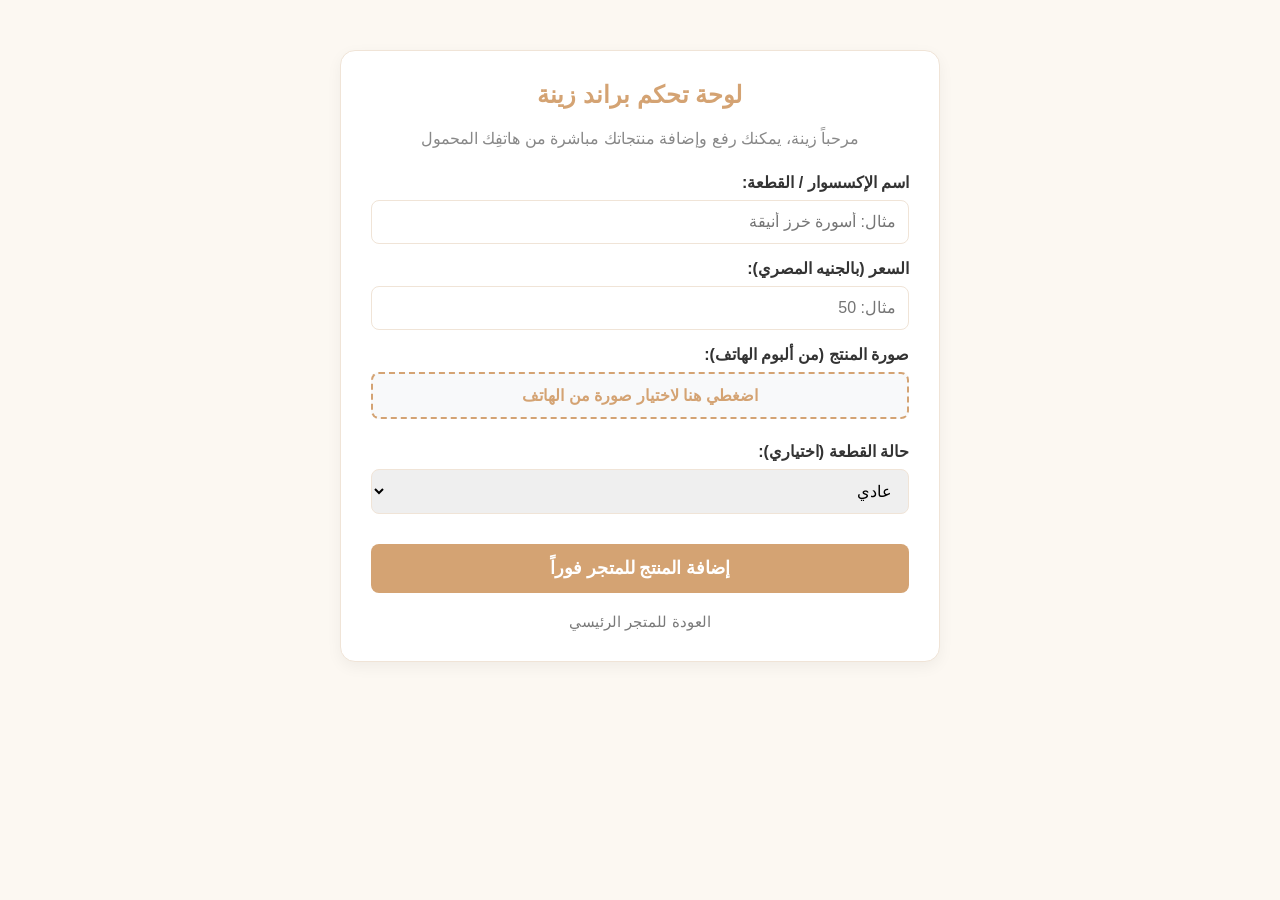
==== commit e2d11931: "Add files via upload" ====
--- a/index.html
+++ b/index.html
@@ -3,95 +3,152 @@
 <head>
     <meta charset="UTF-8">
     <meta name="viewport" content="width=device-width, initial-scale=1.0">
-    <title>براند زينة | متجر الإكسسوارات والمشغولات اليدوية</title>
-    <link href="https://googleapis.com" rel="stylesheet">
+    <title>لوحة إدارة متجر زينة ✨</title>
     <link rel="stylesheet" href="https://cloudflare.com">
-    <link rel="stylesheet" href="style.css">
+    <style>
+        * { margin: 0; padding: 0; box-sizing: border-box; font-family: 'Segoe UI', Tahoma, Geneva, Verdana, sans-serif; }
+        body { background-color: #fcf8f2; color: #4a4a4a; padding: 20px; }
+        .admin-container { max-width: 600px; margin: 30px auto; background: white; padding: 30px; border-radius: 15px; box-shadow: 0 5px 15px rgba(0,0,0,0.05); border: 1px solid #f0e4d7; }
+        h2 { text-align: center; color: #d4a373; margin-bottom: 20px; }
+        .input-group { margin-bottom: 15px; text-align: right; }
+        label { display: block; margin-bottom: 8px; font-weight: bold; color: #333; }
+        input, select { width: 100%; padding: 12px; border: 1px solid #f0e4d7; border-radius: 8px; outline: none; font-size: 1rem; }
+        input:focus { border-color: #d4a373; }
+        .file-input-wrapper { position: relative; display: inline-block; width: 100%; }
+        .file-custom-btn { display: block; width: 100%; padding: 12px; background: #f8f9fa; border: 2px dashed #d4a373; text-align: center; border-radius: 8px; cursor: pointer; color: #d4a373; font-weight: bold; }
+        .save-btn { width: 100%; padding: 14px; background-color: #d4a373; color: white; border: none; border-radius: 8px; font-size: 1.1rem; font-weight: bold; cursor: pointer; transition: background 0.3s; margin-top: 15px; }
+        .save-btn:hover { background-color: #bfa280; }
+        .back-link { display: block; text-align: center; margin-top: 20px; color: #7a7a7a; text-decoration: none; font-size: 0.95rem; }
+        #upload-status { font-size: 0.9rem; color: #d4a373; margin-top: 5px; display: none; font-weight: bold; }
+    </style>
 </head>
 <body>
 
-    <nav class="navbar">
-        <div class="nav-container">
-            <div class="brand-name">براند زينة ✨</div>
-            <div class="nav-controls">
-                <button id="dark-mode-toggle" class="nav-btn" title="تبديل الوضع الليلي">
-                    <i class="fas fa-moon"></i>
-                </button>
-                <button id="admin-login-btn" class="nav-btn admin-btn">
-                    <i class="fas fa-user-shield"></i> إداريين
-                </button>
+    <div class="admin-container">
+        <h2><i class="fas fa-user-shield"></i> لوحة تحكم براند زينة</h2>
+        <p style="text-align: center; color: #888; margin-bottom: 25px;">مرحباً زينة، يمكنك رفع وإضافة منتجاتك مباشرة من هاتفِك المحمول</p>
+        
+        <form id="add-product-form">
+            <div class="input-group">
+                <label>اسم الإكسسوار / القطعة:</label>
+                <input type="text" id="p-title" required placeholder="مثال: أسورة خرز أنيقة">
             </div>
-        </div>
-    </nav>
-
-    <header class="hero-section">
-        <div class="video-overlay"></div>
-        <video autoplay loop muted playsinline class="hero-video">
-            <source src="./images/hand-animation.mp4" type="video/mp4">
-        </video>
-        <div class="hero-content">
-            <h1>براند زينة للمشغولات اليدوية</h1>
-            <p>شاهدي تفاصيل الإكسسوارات الساحرة المصنوعة يدوياً بكل حب وإتقان</p>
-            <a href="#shop" class="cta-btn">تصفحي المنتجات الآن</a>
-        </div>
-    </header>
-
-    <main id="shop" class="products-section">
-        <h2 class="section-title">أحدث التصاميم والقطع</h2>
-        <div class="products-container">
-            <!-- الكروت ستظهر هنا تلقائياً بفضل الـ script.js -->
-            <div class="product-card" data-id="1">
-                <div class="product-image">
-                    <img src="https://placeholder.com" alt="أسورة خرز أنيقة" class="zoomable-img">
-                    <span class="badge">الأكثر مبيعاً</span>
-                </div>
-                <div class="product-info">
-                    <h3>أسورة خرز أنيقة</h3>
-                    <p class="price">50 جنيه</p>
-                    <div class="card-actions">
-                        <a href="#" class="buy-btn"><i class="fab fa-whatsapp"></i> اطلبي الآن</a>
-                        <button class="share-btn" title="مشاركة المنتج"><i class="fas fa-share-alt"></i></button>
-                    </div>
+            
+            <div class="input-group">
+                <label>السعر (بالجنيه المصري):</label>
+                <input type="number" id="p-price" required placeholder="مثال: 50">
+            </div>
+            
+            <div class="input-group">
+                <label>صورة المنتج (من ألبوم الهاتف):</label>
+                <div class="file-input-wrapper">
+                    <input type="file" id="p-image-file" accept="image/*" required style="display: none;">
+                    <label for="p-image-file" class="file-custom-btn" id="file-label">
+                        <i class="fas fa-camera"></i> اضغطي هنا لاختيار صورة من الهاتف
+                    </label>
+                    <div id="upload-status">جاري رفع الصورة للسيرفر السحابي... ⏳</div>
                 </div>
             </div>
-        </div>
-    </main>
-
-    <div id="login-modal" class="modal">
-        <div class="modal-content">
-            <span class="close-modal">&times;</span>
-            <div class="modal-header">
-                <i class="fas fa-lock"></i>
-                <h3>بوابة الإداريين - براند زينة</h3>
+            
+            <div class="input-group">
+                <label>حالة القطعة (اختياري):</label>
+                <select id="p-badge">
+                    <option value="">عادي</option>
+                    <option value="جديد">جديد ✨</option>
+                    <option value="الأكثر مبيعاً">الأكثر مبيعاً 🔥</option>
+                </select>
             </div>
-            <form id="admin-login-form">
-                <div class="input-group">
-                    <label for="admin-email">البريد الإلكتروني</label>
-                    <input type="email" id="admin-email" required placeholder="name@example.com">
-                </div>
-                <div class="input-group">
-                    <label for="admin-password">كلمة السر</label>
-                    <input type="password" id="admin-password" required placeholder="••••••••">
-                </div>
-                <button type="submit" class="submit-login-btn">تسجيل الدخول</button>
-            </form>
-        </div>
+            
+            <button type="submit" class="save-btn"><i class="fas fa-cloud-upload-alt"></i> إضافة المنتج للمتجر فوراً</button>
+        </form>
+        
+        <a href="https://vercel.app" class="back-link"><i class="fas fa-arrow-right"></i> العودة للمتجر الرئيسي</a>
     </div>
 
-    <div id="lightbox-modal" class="lightbox">
-        <span class="close-lightbox">&times;</span>
-        <img class="lightbox-content" id="lightbox-img">
-        <div id="lightbox-caption"></div>
-    </div>
+    <script>
+        let uploadedImageUrl = ""; 
 
-    <a href="https://wa.me" target="_blank" class="floating-whatsapp" title="تحدثي معنا مباشرة">
-        <i class="fab fa-whatsapp"></i>
-    </a>
+        const fileInput = document.getElementById('p-image-file');
+        const fileLabel = document.getElementById('file-label');
+        const statusDiv = document.getElementById('upload-status');
 
-    <footer>
-        <p>جميع الحقوق محفوظة لـ براند زينة &copy; 2026</p>
-    </footer>
+        if(fileInput) {
+            fileInput.addEventListener('change', async (e) => {
+                const files = e.target.files;
+                if (!files || files.length === 0) return;
 
-    <script src="script.js"></script>
+                const file = files[0];
+                fileLabel.innerHTML = `<i class="fas fa-image"></i> تم اختيار الصورة بنجاح`;
+                statusDiv.style.display = "block";
+                statusDiv.style.color = "#d4a373";
+                statusDiv.textContent = "جاري تهيئة الصورة ورفعها... ⏳";
+
+                const formData = new FormData();
+                formData.append("image", file);
+
+                try {
+                    const response = await fetch("https://imgbb.com", {
+                        method: "POST",
+                        body: formData
+                    });
+                    
+                    const data = await response.json();
+                    if(data.success) {
+                        uploadedImageUrl = data.data.url; 
+                        statusDiv.style.color = "#25d366";
+                        statusDiv.innerHTML = "تم رفع الصورة وتأمينها بنجاح! ✅";
+                    } else {
+                        alert("فشل رفع الصورة، يرجى المحاولة مرة أخرى.");
+                        statusDiv.style.display = "none";
+                    }
+                } catch (error) {
+                    console.error(error);
+                    alert("حدث خطأ في الاتصال بالخادم السحابي للصورة.");
+                    statusDiv.style.display = "none";
+                }
+            });
+        }
+
+        const form = document.getElementById('add-product-form');
+        if(form) {
+            form.addEventListener('submit', async (e) => {
+                e.preventDefault();
+                
+                if(!uploadedImageUrl) {
+                    alert("برجاء الانتظار حتى ينتهي رفع الصورة أولاً!");
+                    return;
+                }
+
+                const newProduct = {
+                    id: Date.now(),
+                    title: document.getElementById('p-title').value,
+                    price: document.getElementById('p-price').value + " جنيه",
+                    image: uploadedImageUrl,
+                    badge: document.getElementById('p-badge').value
+                };
+
+                try {
+                    let response = await fetch("https://kvdb.io");
+                    let currentProducts = [];
+                    if (response.ok) {
+                        currentProducts = await response.json();
+                    }
+                    
+                    currentProducts.push(newProduct);
+
+                    await fetch("https://kvdb.io", {
+                        method: "POST",
+                        body: JSON.stringify(currentProducts)
+                    });
+
+                    alert('تم حفظ المنتج بنجاح وتحديث المتجر المباشر لزينة! 🎉');
+                    window.location.href = "https://vercel.app"; 
+                } catch (error) {
+                    console.error(error);
+                    alert("حدثت مشكلة أثناء الحفظ السحابي، يرجى المحاولة مرة أخرى.");
+                }
+            });
+        }
+    </script>
 </body>
 </html>
